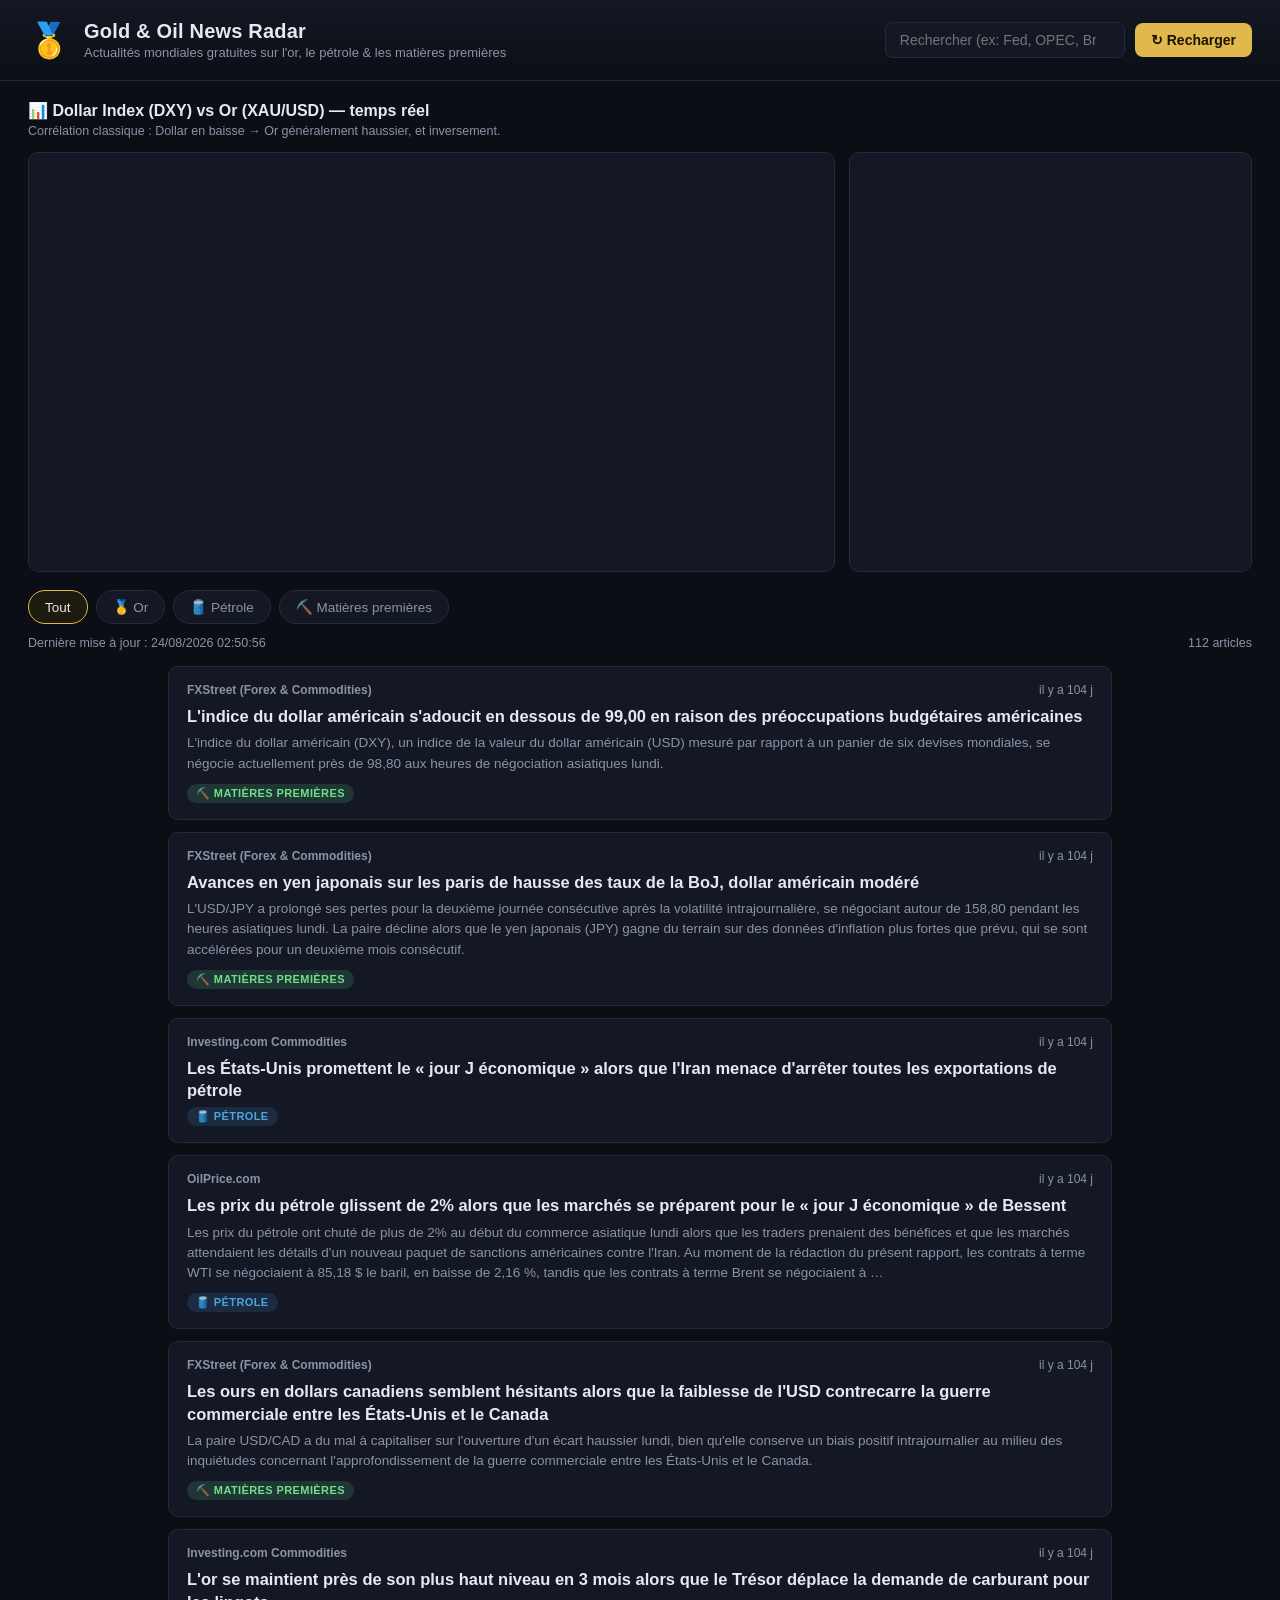
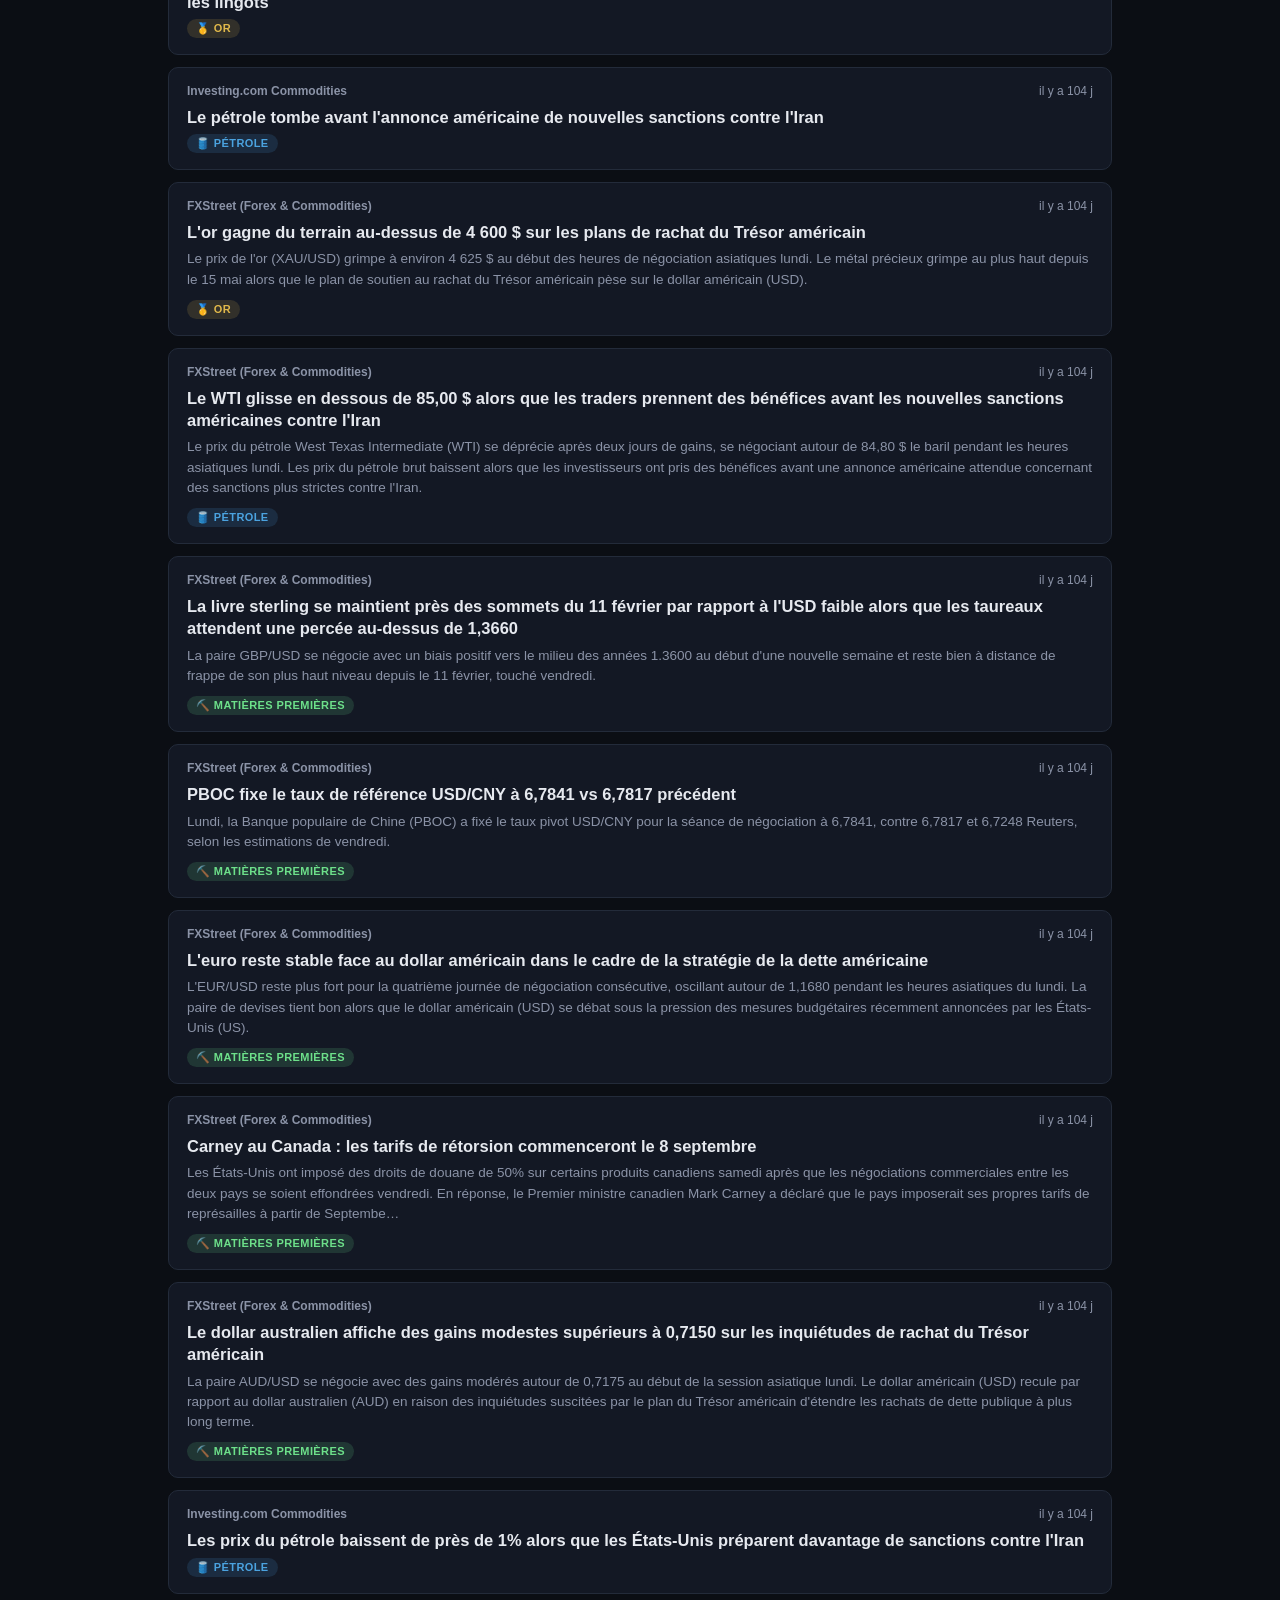
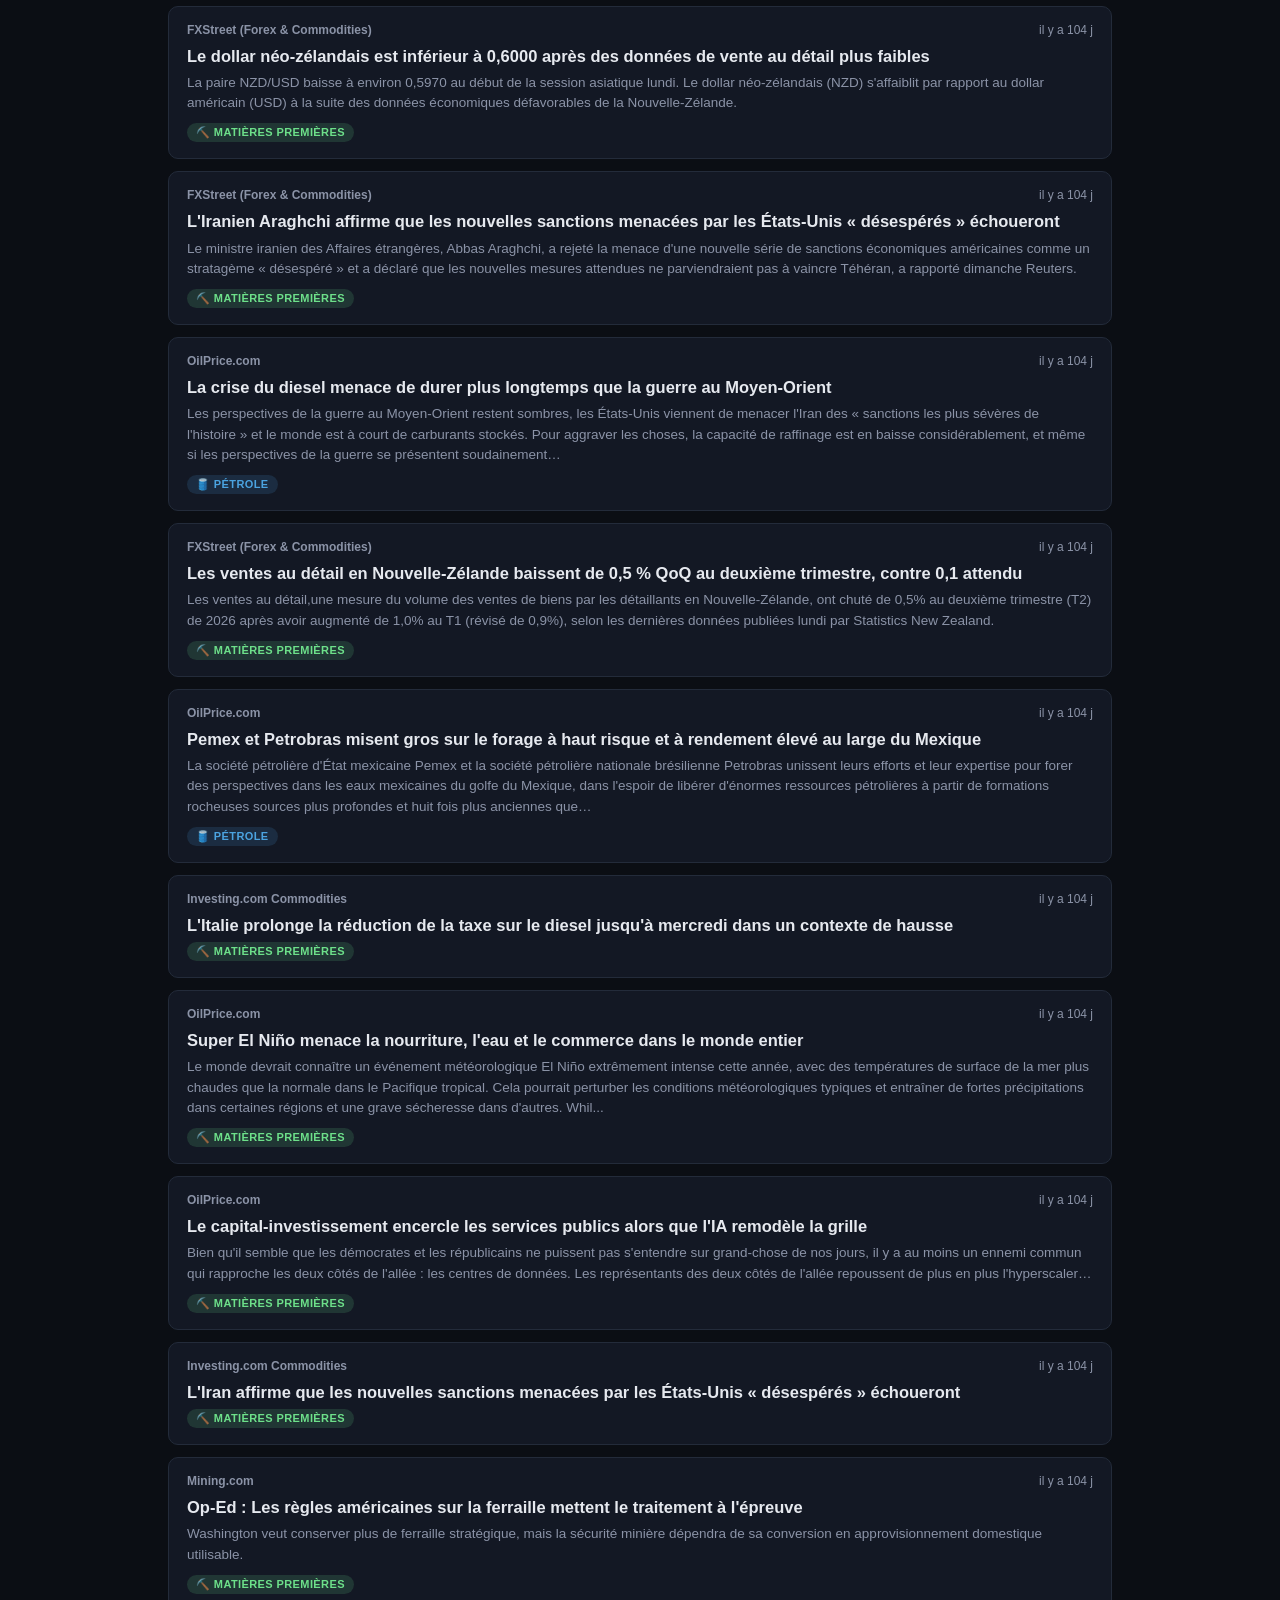
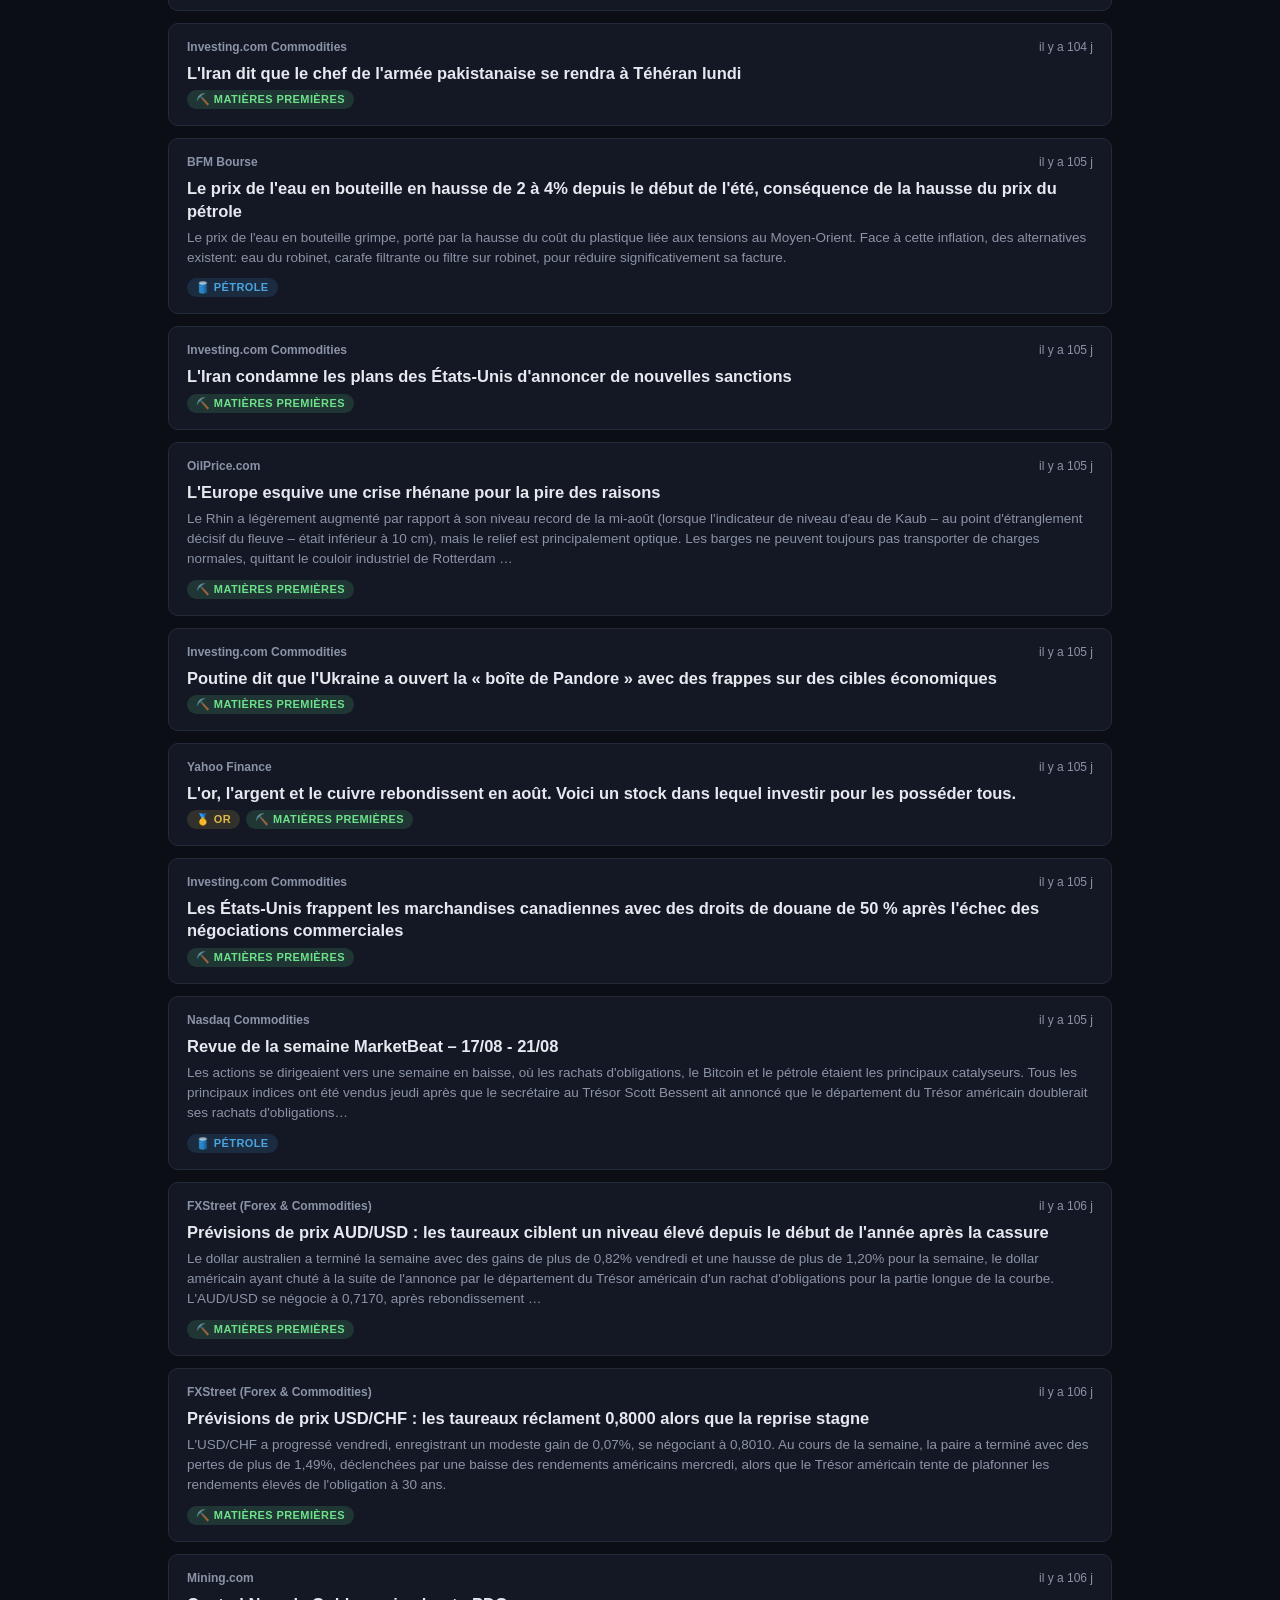
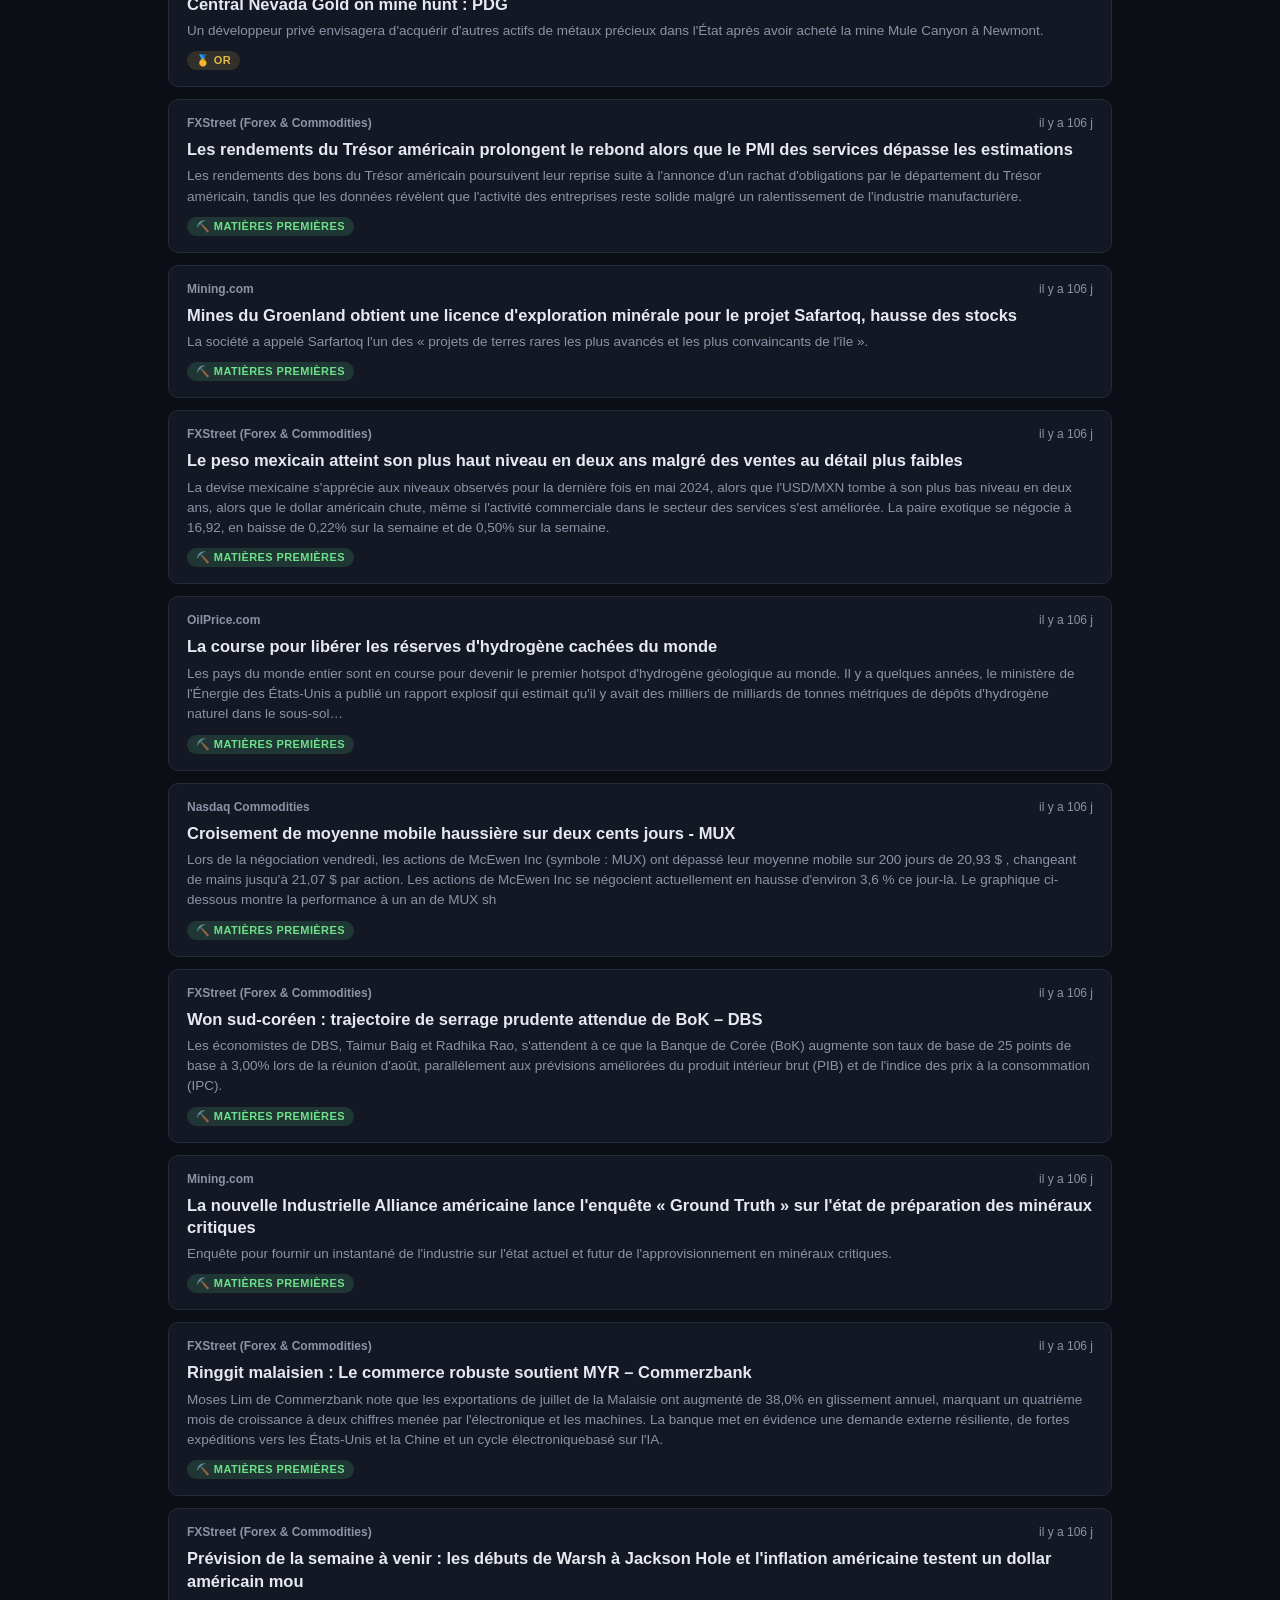
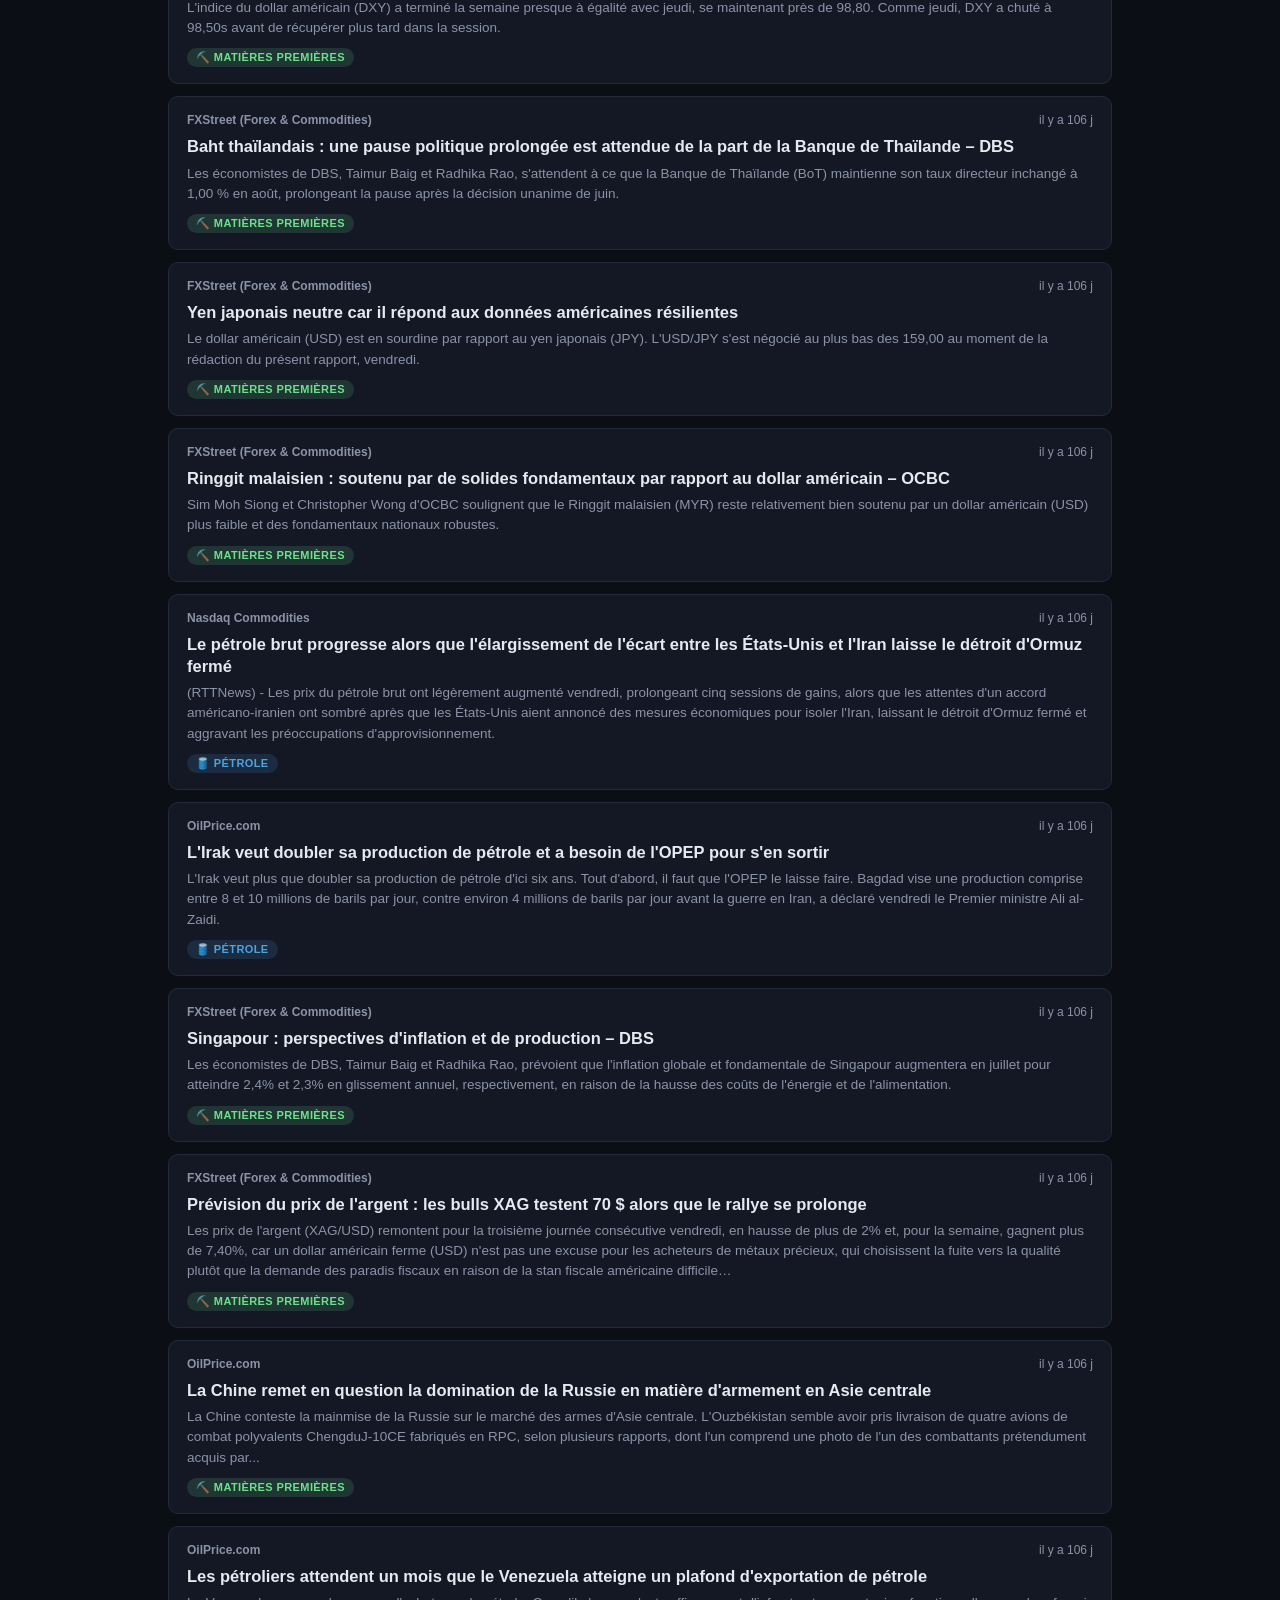
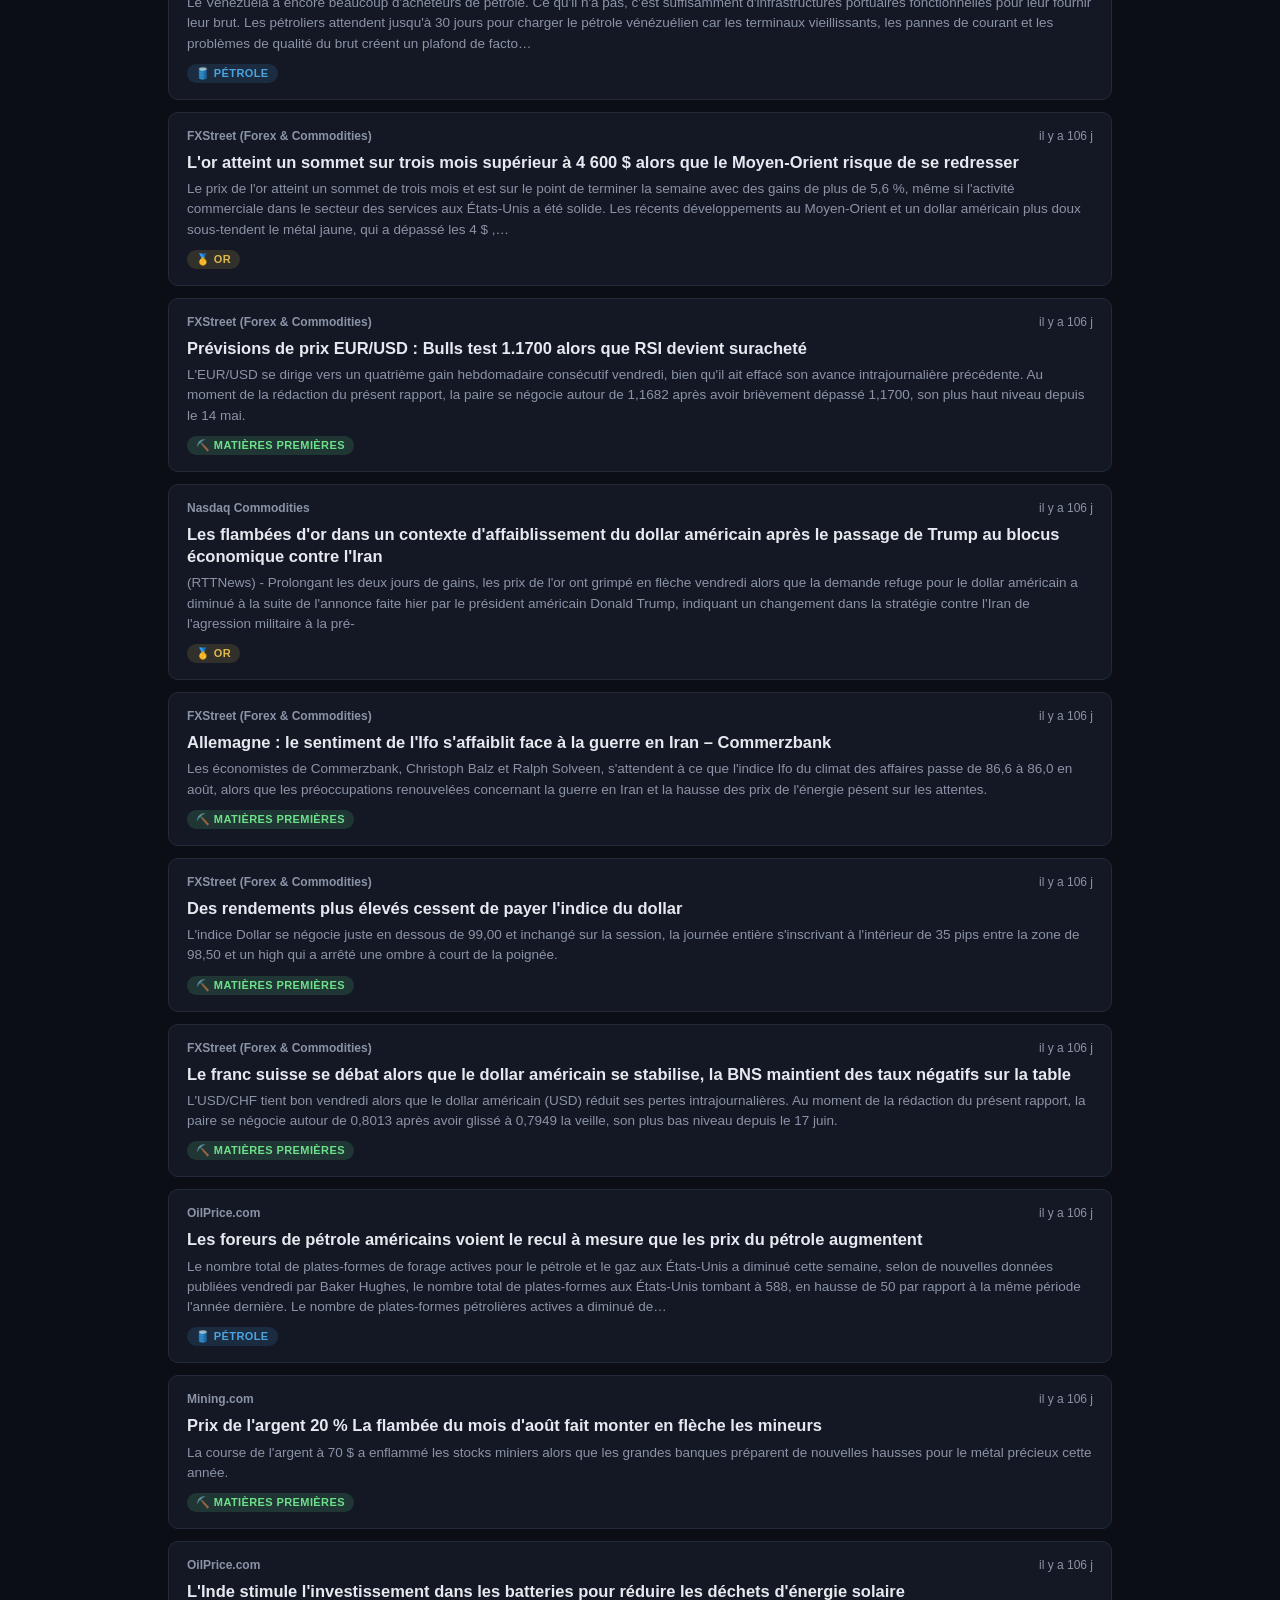
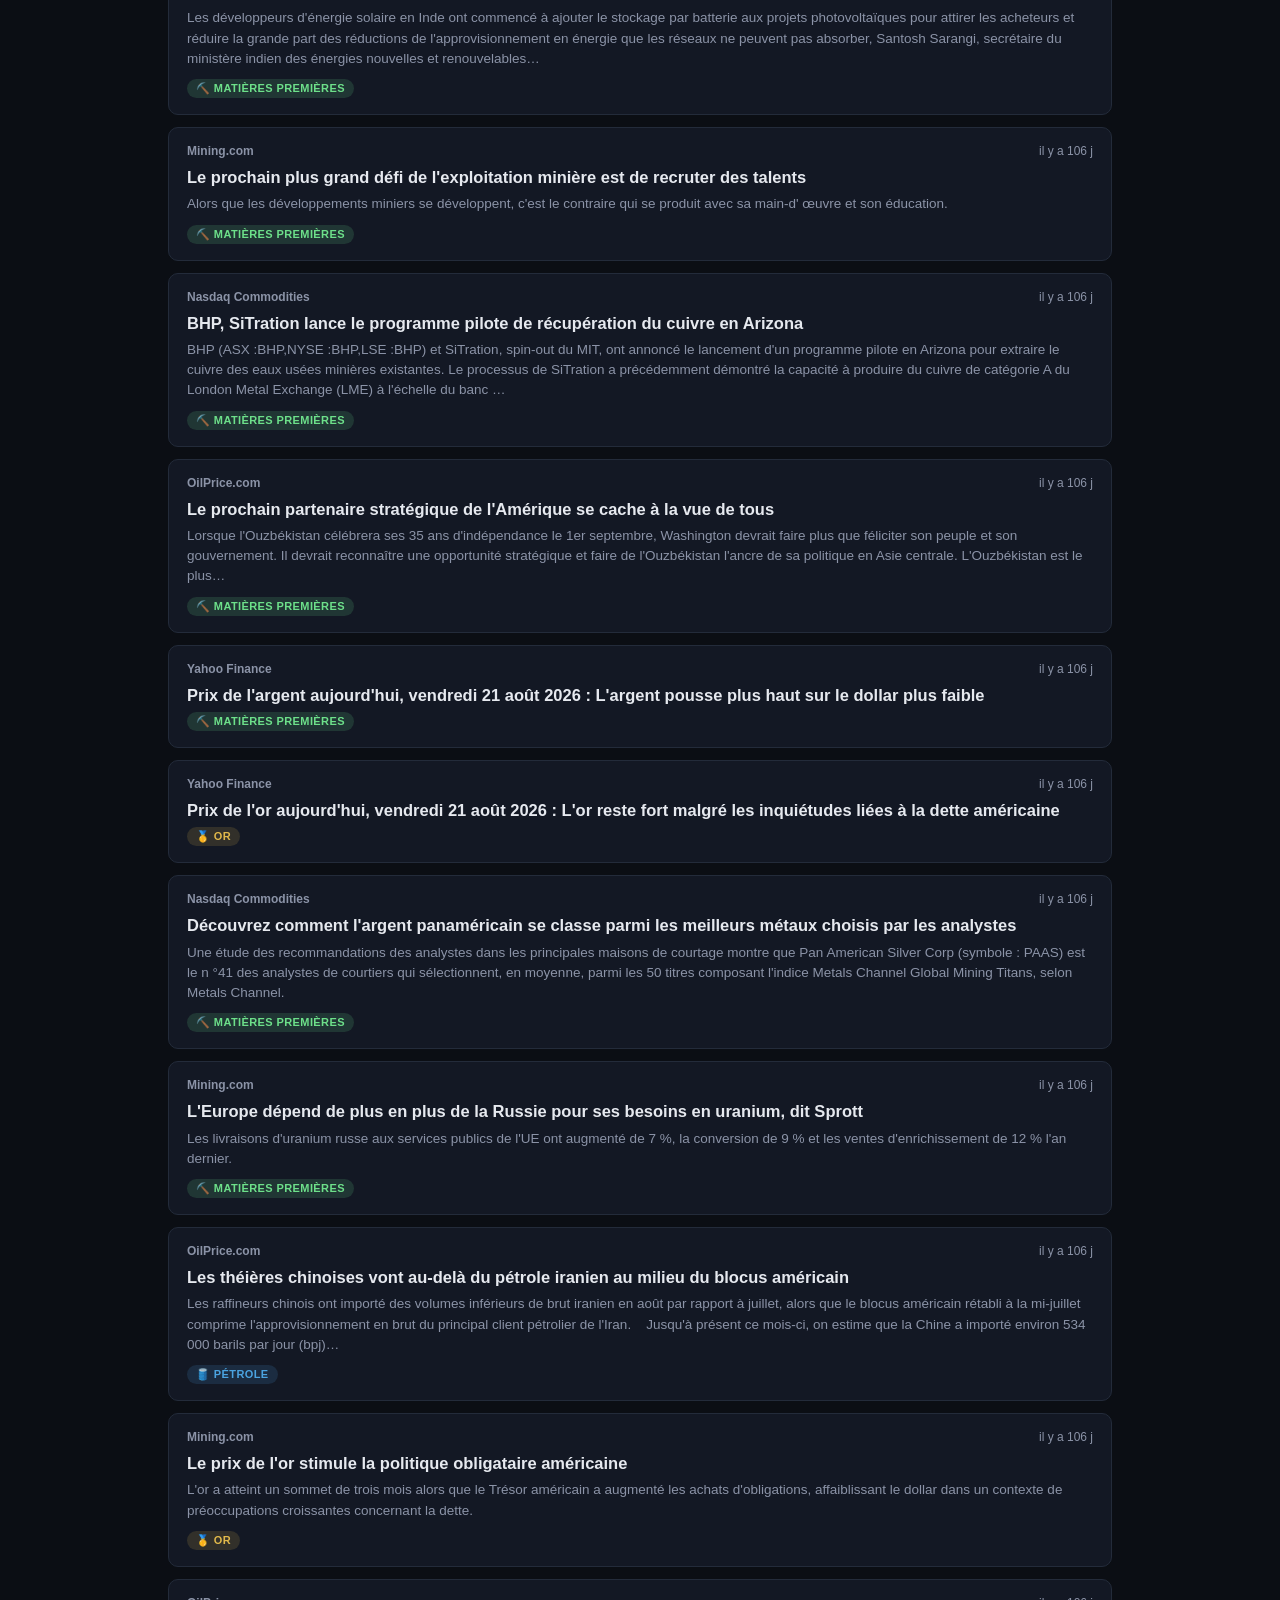
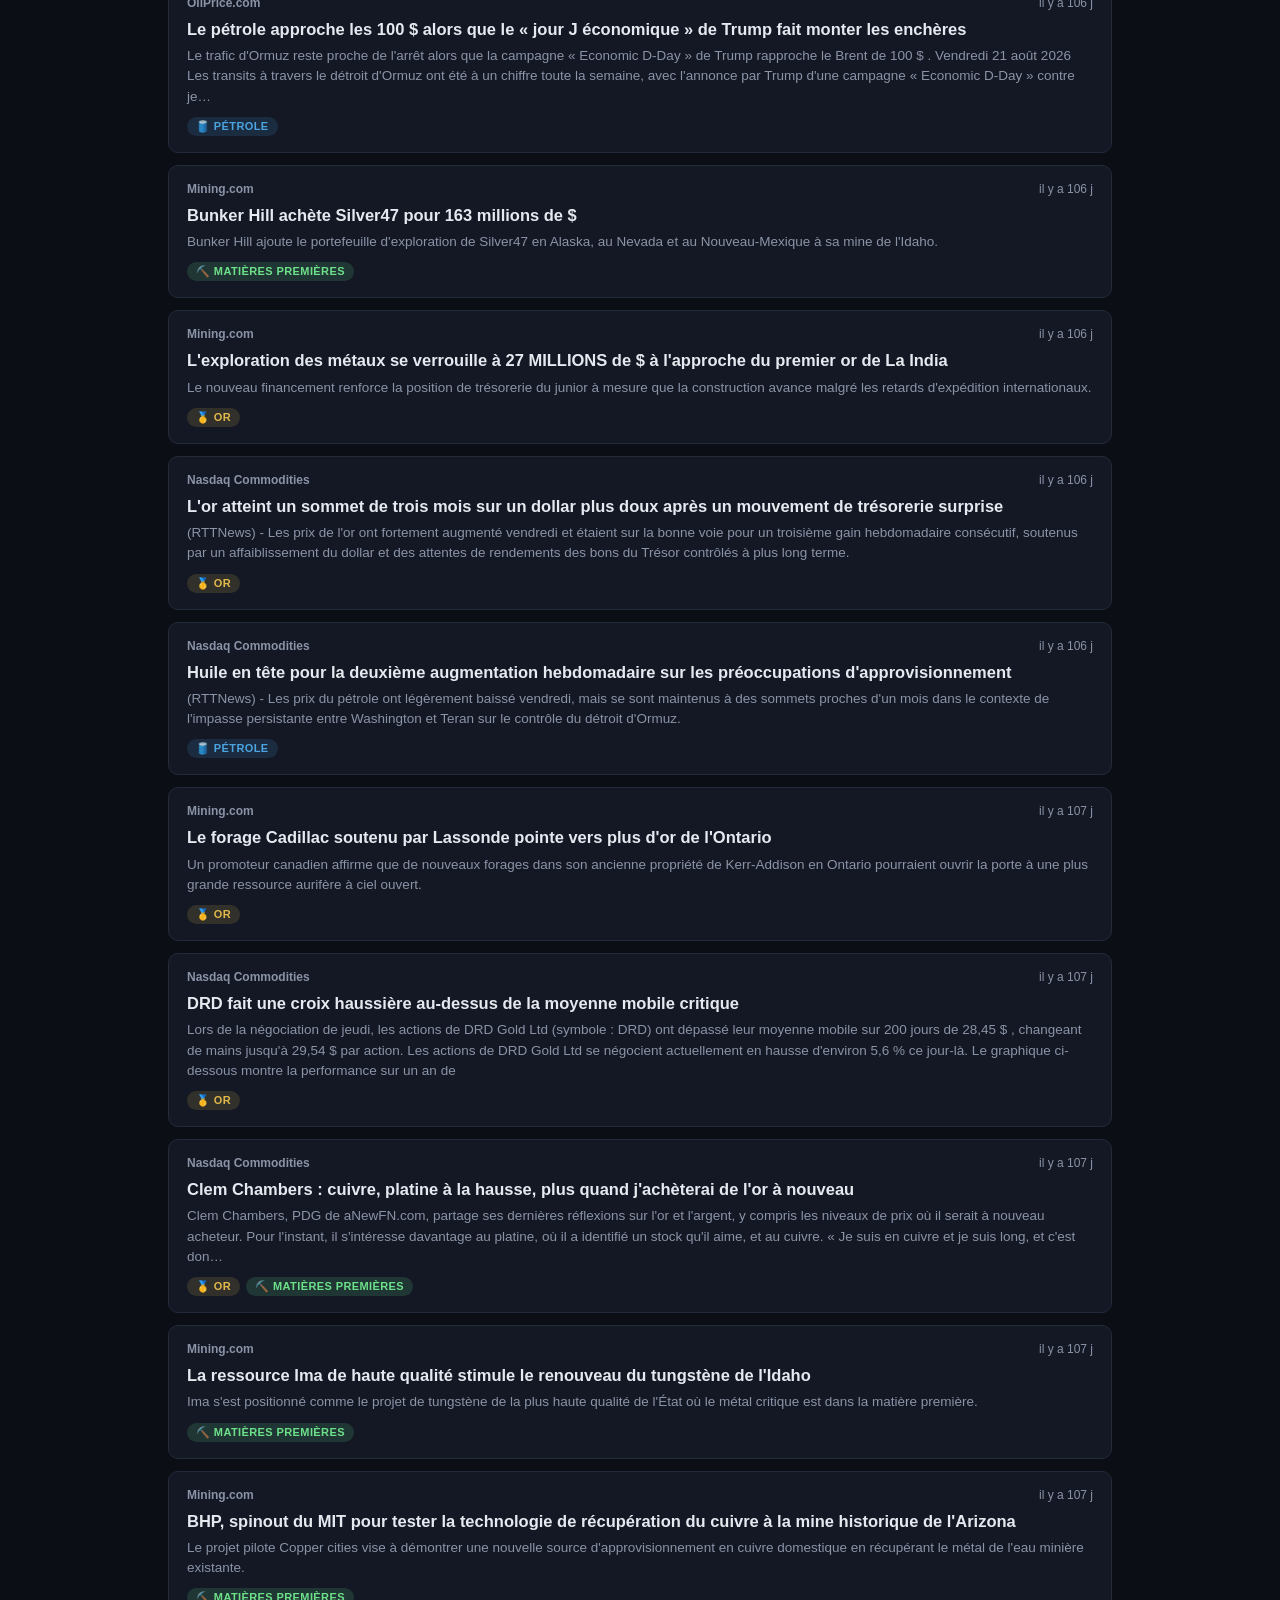
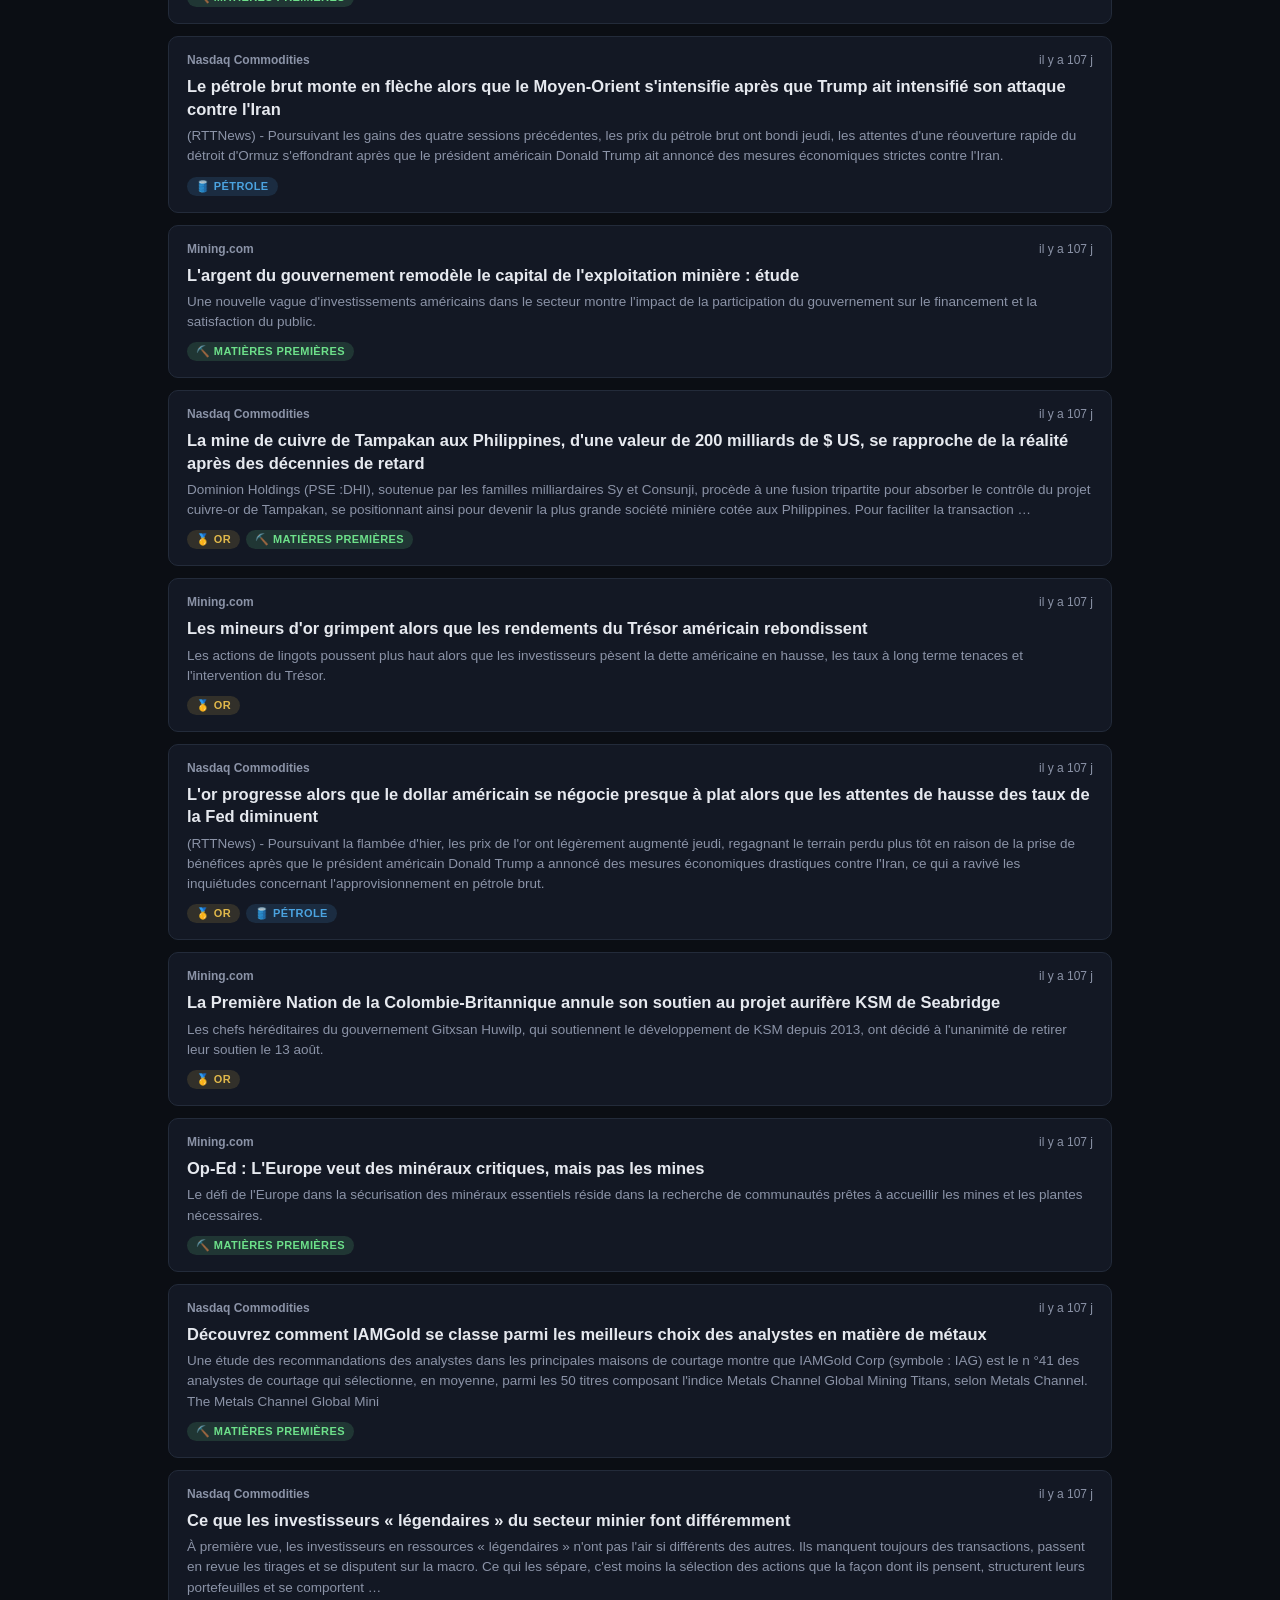
==== docs/index.html @ a3c66a1b "Gold & Oil News Radar: agrégateur RSS or/pétrole traduit en français, dashboard avec graphiques DXY/" ====
<!doctype html>
<html lang="fr">
<head>
  <meta charset="utf-8">
  <meta name="viewport" content="width=device-width, initial-scale=1">
  <title>Gold &amp; Oil News Radar</title>
  <link rel="stylesheet" href="style.css">
</head>
<body>
  <header class="topbar">
    <div class="brand">
      <span class="brand-icon">🥇</span>
      <div>
        <h1>Gold &amp; Oil News Radar</h1>
        <p class="subtitle">Actualités mondiales gratuites sur l'or, le pétrole &amp; les matières premières</p>
      </div>
    </div>
    <div class="controls">
      <input id="search" type="search" placeholder="Rechercher (ex: Fed, OPEC, Brent...)">
      <button id="refresh-btn" title="Recharger les dernières données">↻ Recharger</button>
    </div>
  </header>

  <section class="market-pulse">
    <div class="market-pulse-header">
      <h2>📊 Dollar Index (DXY) vs Or (XAU/USD) — temps réel</h2>
      <p class="market-pulse-hint">Corrélation classique : Dollar en baisse → Or généralement haussier, et inversement.</p>
    </div>
    <div class="market-pulse-grid">
      <div class="chart-card chart-main">
        <div class="tradingview-widget-container">
          <div id="tv_dxy"></div>
          <script type="text/javascript" src="https://s3.tradingview.com/external-embedding/embed-widget-advanced-chart.js" async>
          {
            "autosize": true,
            "symbol": "CAPITALCOM:DXY",
            "interval": "15",
            "timezone": "Europe/Paris",
            "theme": "dark",
            "style": "1",
            "locale": "fr",
            "toolbar_bg": "#131824",
            "enable_publishing": false,
            "hide_side_toolbar": false,
            "allow_symbol_change": true,
            "studies": ["MASimple@tv-basicstudies"],
            "container_id": "tv_dxy"
          }
          </script>
        </div>
      </div>
      <div class="chart-card chart-side">
        <div class="tradingview-widget-container">
          <div id="tv_gold"></div>
          <script type="text/javascript" src="https://s3.tradingview.com/external-embedding/embed-widget-symbol-overview.js" async>
          {
            "symbols": [["OANDA:XAUUSD|1D"]],
            "chartOnly": false,
            "width": "100%",
            "height": "100%",
            "locale": "fr",
            "colorTheme": "dark",
            "autosize": true,
            "showVolume": false,
            "showMA": false,
            "hideDateRanges": false,
            "hideMarketStatus": false,
            "hideSymbolLogo": false,
            "scalePosition": "right",
            "scaleMode": "Normal",
            "fontFamily": "-apple-system, BlinkMacSystemFont, Trebuchet MS, Roboto, Ubuntu, sans-serif",
            "noTimeScale": false,
            "valuesTracking": "1",
            "changeMode": "price-and-percent",
            "chartType": "area",
            "container_id": "tv_gold"
          }
          </script>
        </div>
      </div>
    </div>
  </section>

  <nav class="tabs">
    <button class="tab active" data-filter="all">Tout</button>
    <button class="tab tag-or" data-filter="or">🥇 Or</button>
    <button class="tab tag-petrole" data-filter="petrole">🛢️ Pétrole</button>
    <button class="tab tag-matieres-premieres" data-filter="matieres-premieres">⛏️ Matières premières</button>
  </nav>

  <div class="status-bar">
    <span id="last-updated">Chargement…</span>
    <span id="article-count"></span>
  </div>

  <main id="feed-list" class="feed-list">
    <p class="loading">Chargement des actualités…</p>
  </main>

  <footer>
    <p>Site statique hébergé sur GitHub Pages — mis à jour automatiquement toutes les 15 minutes par GitHub Actions, sans dépendre d'un ordinateur allumé. Sources : OilPrice, FXStreet, Investing.com, Mining.com, Nasdaq, MarketWatch, CNBC, Yahoo Finance, Seeking Alpha, Business Insider, BBC, Al Jazeera, BFM Bourse.</p>
  </footer>

  <script src="app.js"></script>
</body>
</html>
---- docs/style.css ----
:root {
  --bg: #0b0e14;
  --bg-elevated: #131824;
  --border: #232b3a;
  --text: #e6e9ef;
  --text-muted: #8b93a7;
  --accent-gold: #e0b84b;
  --accent-oil: #4ba3e0;
  --accent-commodity: #6de08a;
  --card-hover: #1a2130;
  --radius: 10px;
}

* { box-sizing: border-box; }

body {
  margin: 0;
  font-family: -apple-system, BlinkMacSystemFont, "Segoe UI", Roboto, Helvetica, Arial, sans-serif;
  background: var(--bg);
  color: var(--text);
  min-height: 100vh;
}

.topbar {
  display: flex;
  flex-wrap: wrap;
  gap: 16px;
  justify-content: space-between;
  align-items: center;
  padding: 20px 28px;
  border-bottom: 1px solid var(--border);
  background: linear-gradient(180deg, var(--bg-elevated), var(--bg));
  position: sticky;
  top: 0;
  z-index: 10;
}

.brand { display: flex; align-items: center; gap: 14px; }
.brand-icon { font-size: 34px; }
.brand h1 { margin: 0; font-size: 20px; letter-spacing: 0.2px; }
.subtitle { margin: 2px 0 0; font-size: 13px; color: var(--text-muted); }

.controls { display: flex; gap: 10px; align-items: center; }
#search {
  background: var(--bg-elevated);
  border: 1px solid var(--border);
  color: var(--text);
  padding: 9px 14px;
  border-radius: 8px;
  font-size: 14px;
  min-width: 240px;
}
#search:focus { outline: 2px solid var(--accent-gold); }

#refresh-btn {
  background: var(--accent-gold);
  border: none;
  color: #1a1300;
  font-weight: 600;
  padding: 9px 16px;
  border-radius: 8px;
  cursor: pointer;
  font-size: 14px;
}
#refresh-btn:hover { filter: brightness(1.08); }
#refresh-btn.spinning { opacity: 0.6; pointer-events: none; }

.market-pulse {
  padding: 20px 28px 4px;
  max-width: 1300px;
  margin: 0 auto;
}
.market-pulse-header h2 {
  margin: 0 0 4px;
  font-size: 16px;
}
.market-pulse-hint {
  margin: 0 0 14px;
  font-size: 12.5px;
  color: var(--text-muted);
}
.market-pulse-grid {
  display: grid;
  grid-template-columns: 2fr 1fr;
  gap: 14px;
}
.chart-card {
  background: var(--bg-elevated);
  border: 1px solid var(--border);
  border-radius: var(--radius);
  overflow: hidden;
}
.chart-main { height: 420px; }
.chart-side { height: 420px; }
.chart-card .tradingview-widget-container,
.chart-card .tradingview-widget-container__widget {
  height: 100%;
  width: 100%;
}

@media (max-width: 900px) {
  .market-pulse-grid { grid-template-columns: 1fr; }
  .chart-main, .chart-side { height: 360px; }
}

.tabs {
  display: flex;
  gap: 8px;
  padding: 14px 28px 0;
  flex-wrap: wrap;
}
.tab {
  background: var(--bg-elevated);
  border: 1px solid var(--border);
  color: var(--text-muted);
  padding: 8px 16px;
  border-radius: 999px;
  cursor: pointer;
  font-size: 13.5px;
  font-weight: 500;
}
.tab.active { color: var(--text); border-color: var(--accent-gold); background: #1d1a0f; }

.status-bar {
  display: flex;
  justify-content: space-between;
  padding: 12px 28px;
  font-size: 12.5px;
  color: var(--text-muted);
}

.feed-list {
  padding: 4px 28px 40px;
  display: grid;
  gap: 12px;
  max-width: 1000px;
  margin: 0 auto;
}

.loading { color: var(--text-muted); padding: 40px 0; text-align: center; }

.card {
  background: var(--bg-elevated);
  border: 1px solid var(--border);
  border-radius: var(--radius);
  padding: 16px 18px;
  transition: background 0.15s ease, transform 0.15s ease;
}
.card:hover { background: var(--card-hover); }

.card-top {
  display: flex;
  justify-content: space-between;
  align-items: center;
  gap: 10px;
  margin-bottom: 8px;
  flex-wrap: wrap;
}

.source { font-size: 12px; color: var(--text-muted); font-weight: 600; }
.time { font-size: 12px; color: var(--text-muted); }

.card h2 { margin: 0 0 6px; font-size: 16.5px; line-height: 1.35; }
.card h2 a { color: var(--text); text-decoration: none; }
.card h2 a:hover { text-decoration: underline; color: var(--accent-gold); }

.summary { margin: 0 0 10px; font-size: 13.5px; color: var(--text-muted); line-height: 1.5; }

.badges { display: flex; gap: 6px; flex-wrap: wrap; }
.badge {
  font-size: 11px;
  font-weight: 700;
  padding: 3px 9px;
  border-radius: 999px;
  text-transform: uppercase;
  letter-spacing: 0.4px;
}
.badge.or { background: rgba(224,184,75,0.15); color: var(--accent-gold); }
.badge.petrole { background: rgba(75,163,224,0.15); color: var(--accent-oil); }
.badge.matieres-premieres { background: rgba(109,224,138,0.15); color: var(--accent-commodity); }

footer {
  text-align: center;
  color: var(--text-muted);
  font-size: 12px;
  padding: 20px 28px 36px;
}

@media (max-width: 640px) {
  .topbar { padding: 16px; }
  #search { min-width: 0; flex: 1; }
  .tabs, .status-bar, .feed-list { padding-left: 16px; padding-right: 16px; }
}
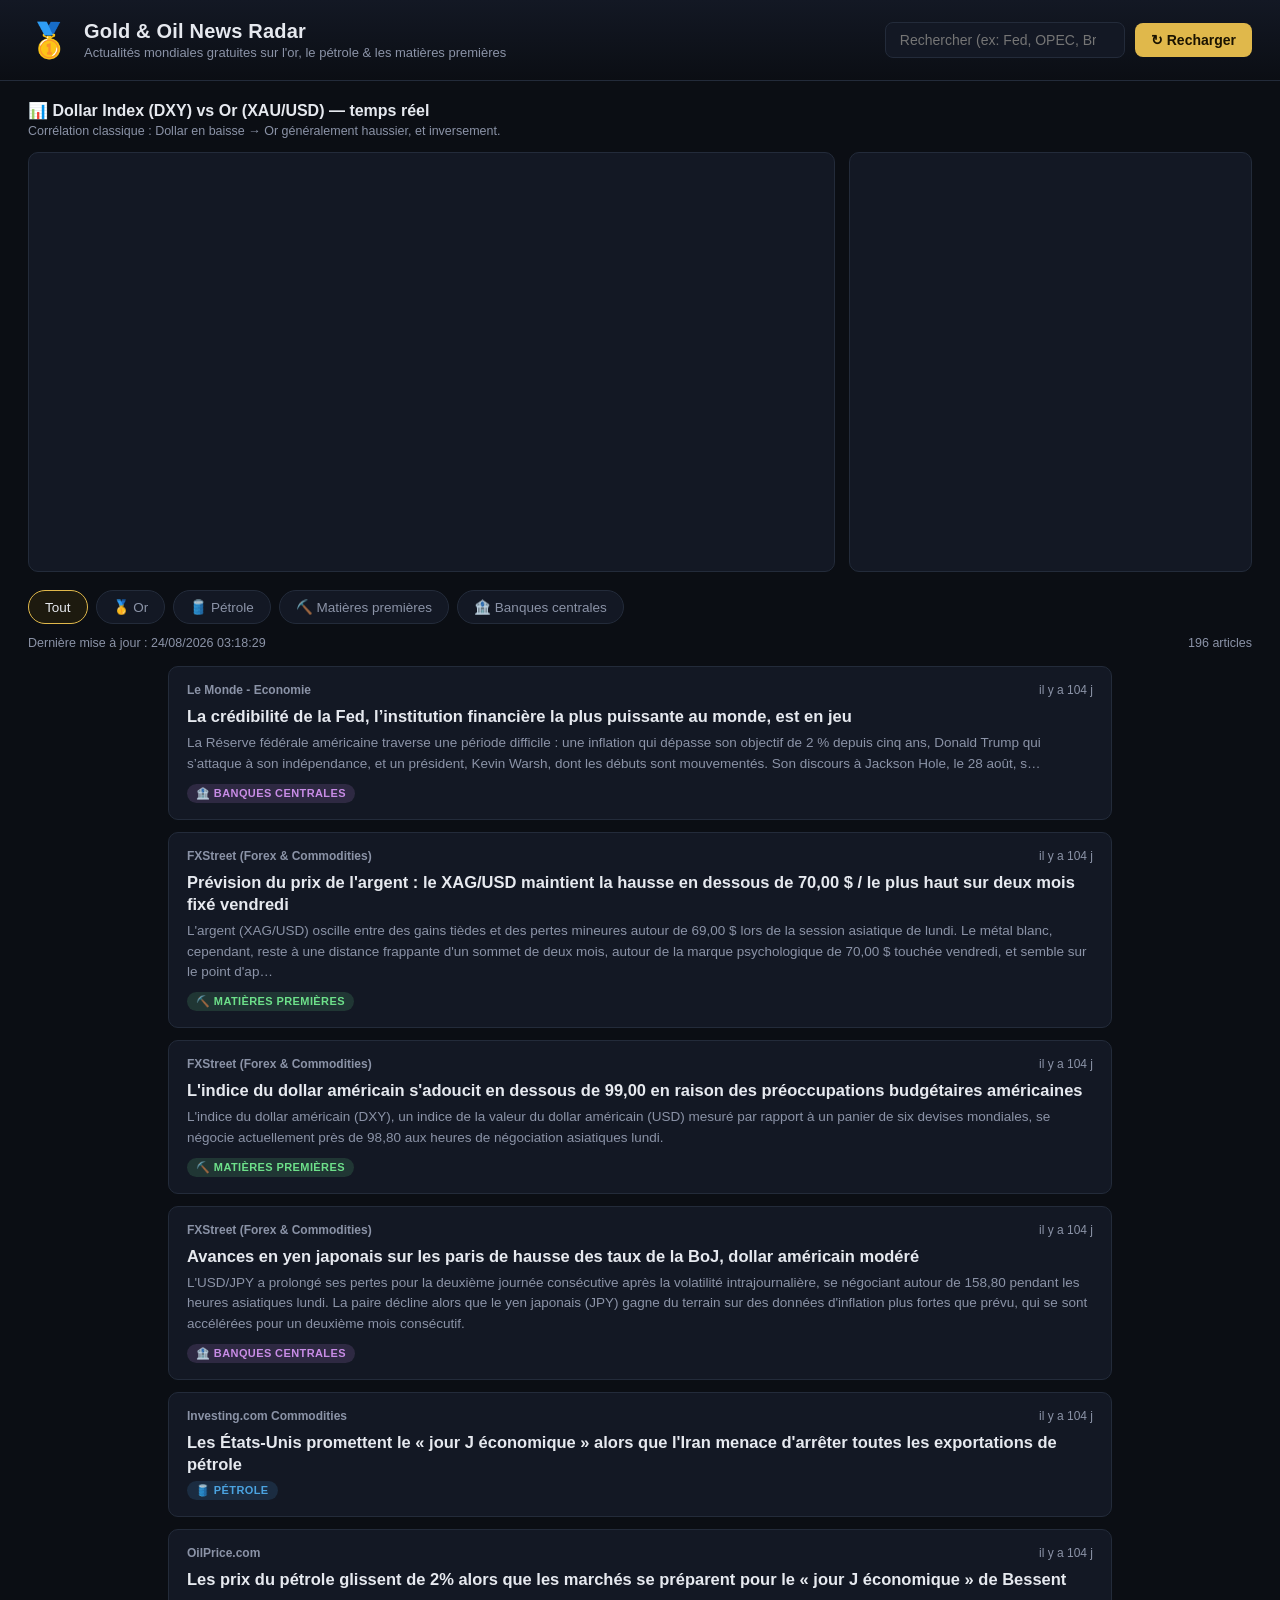
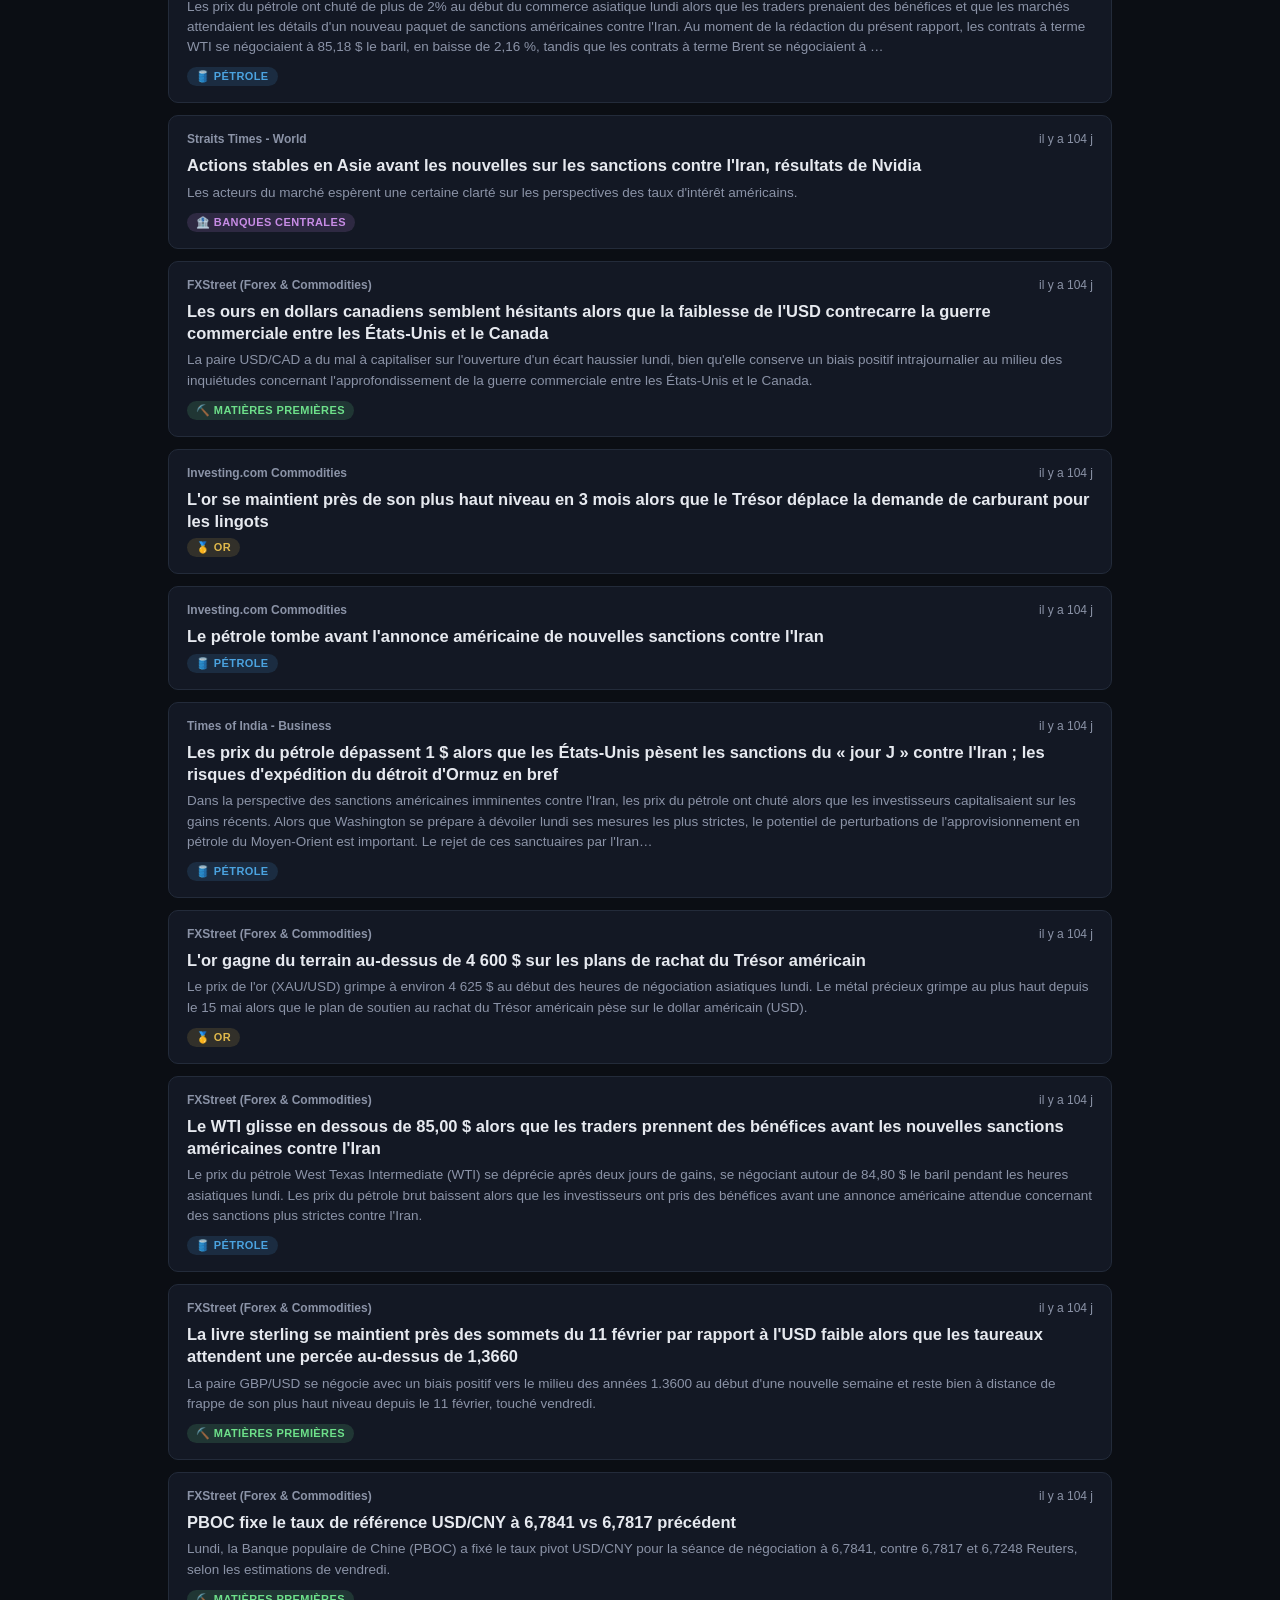
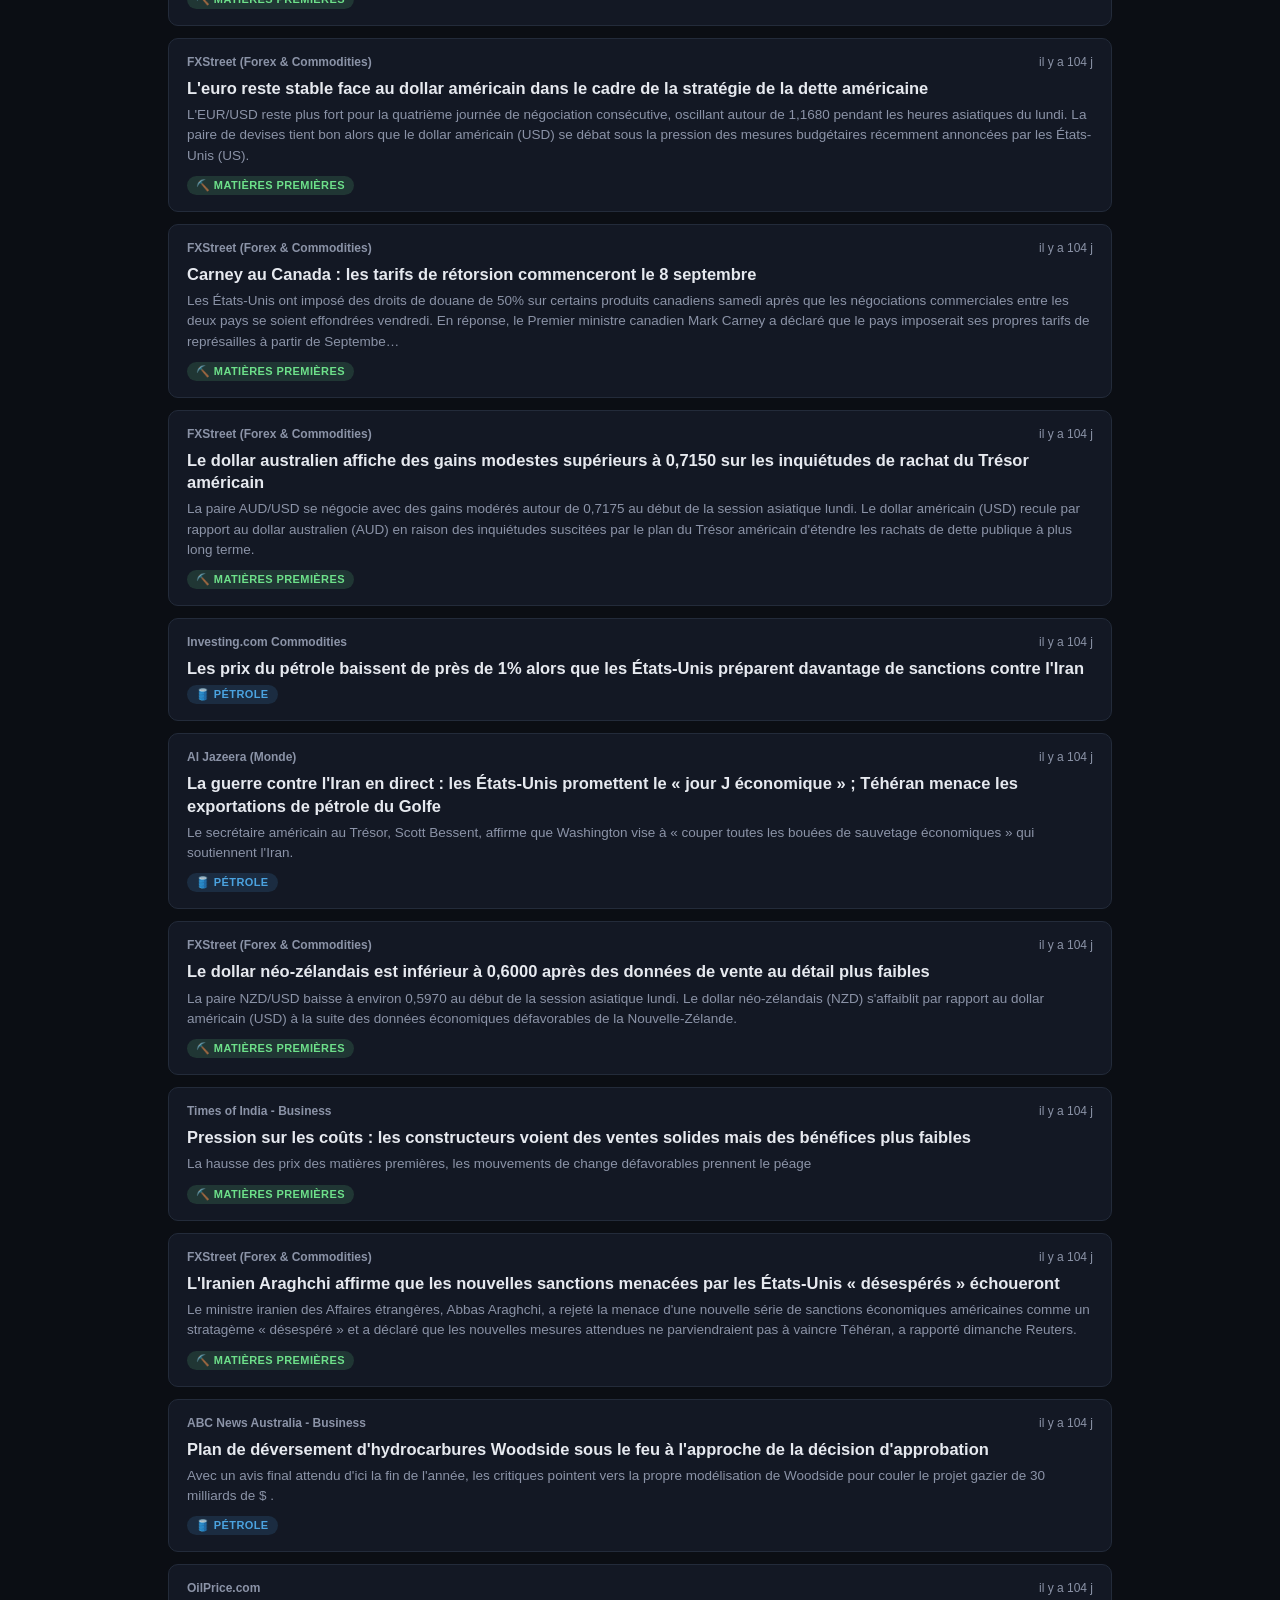
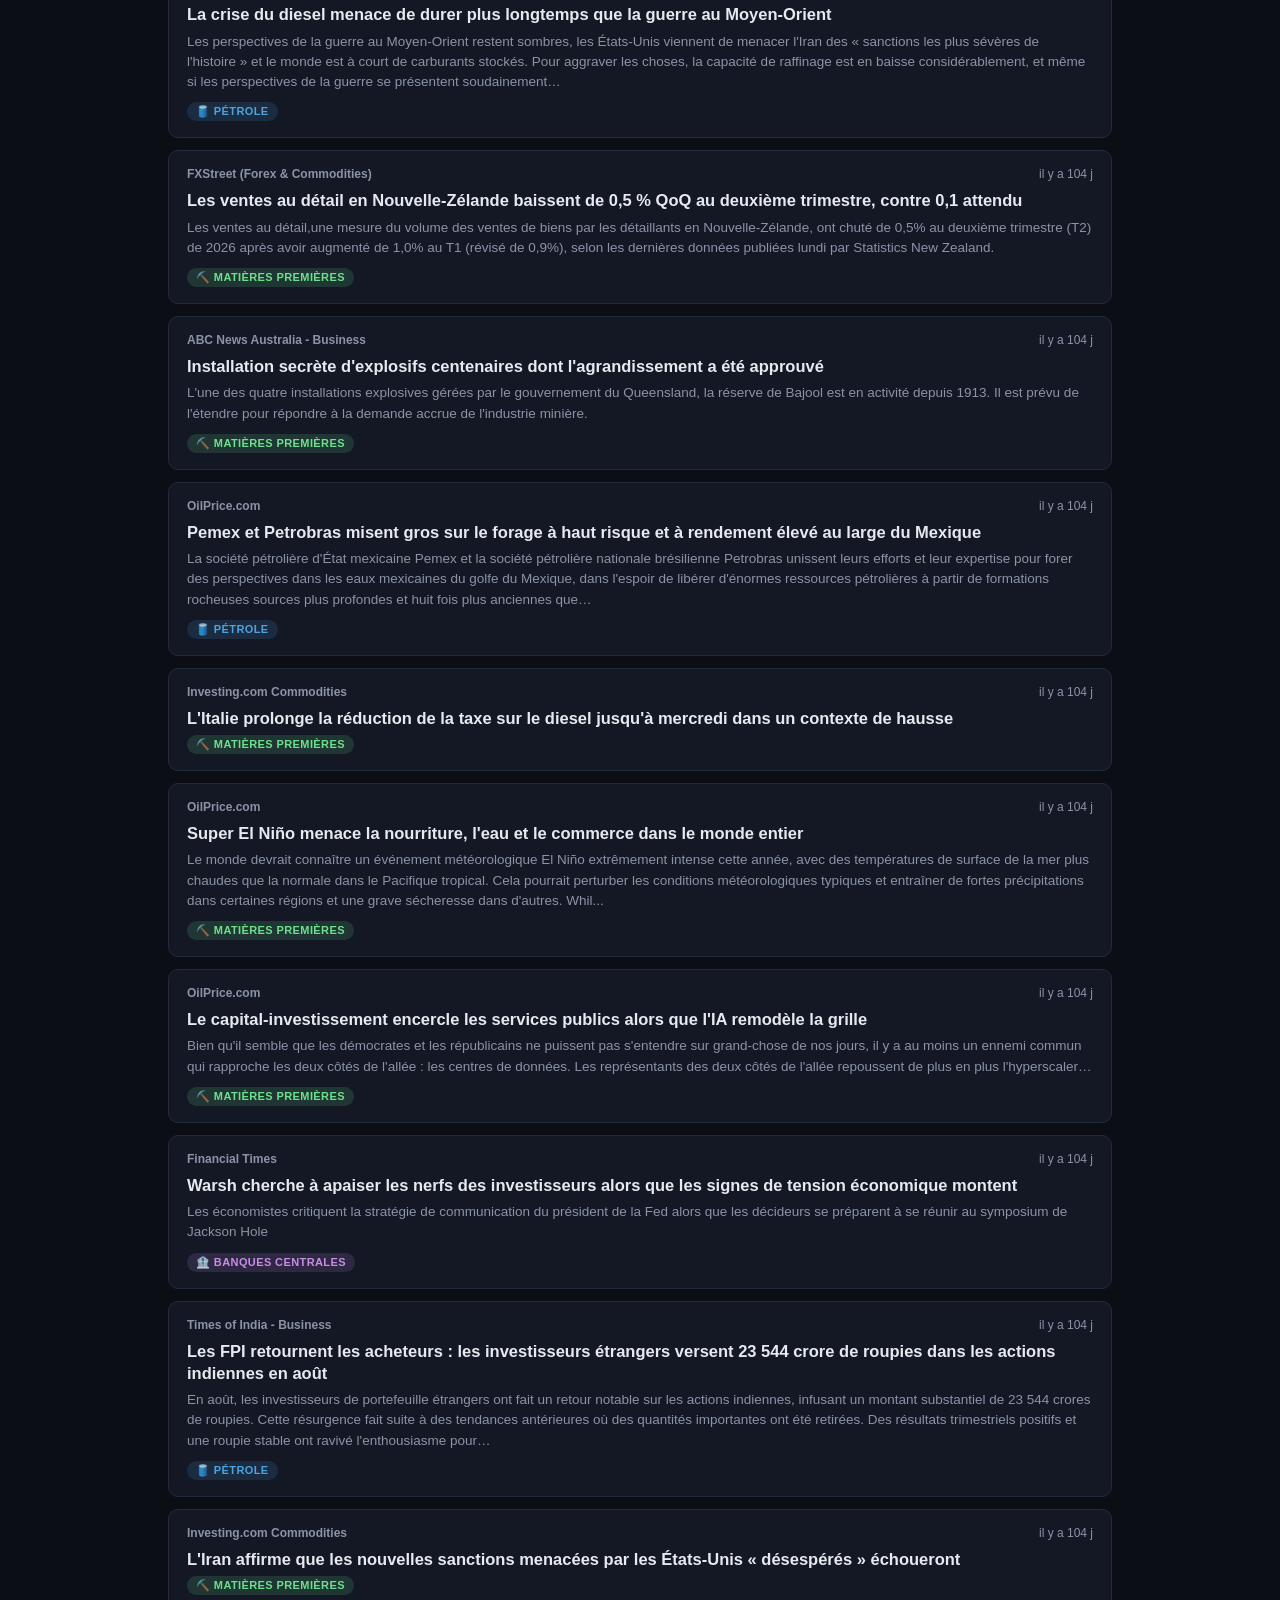
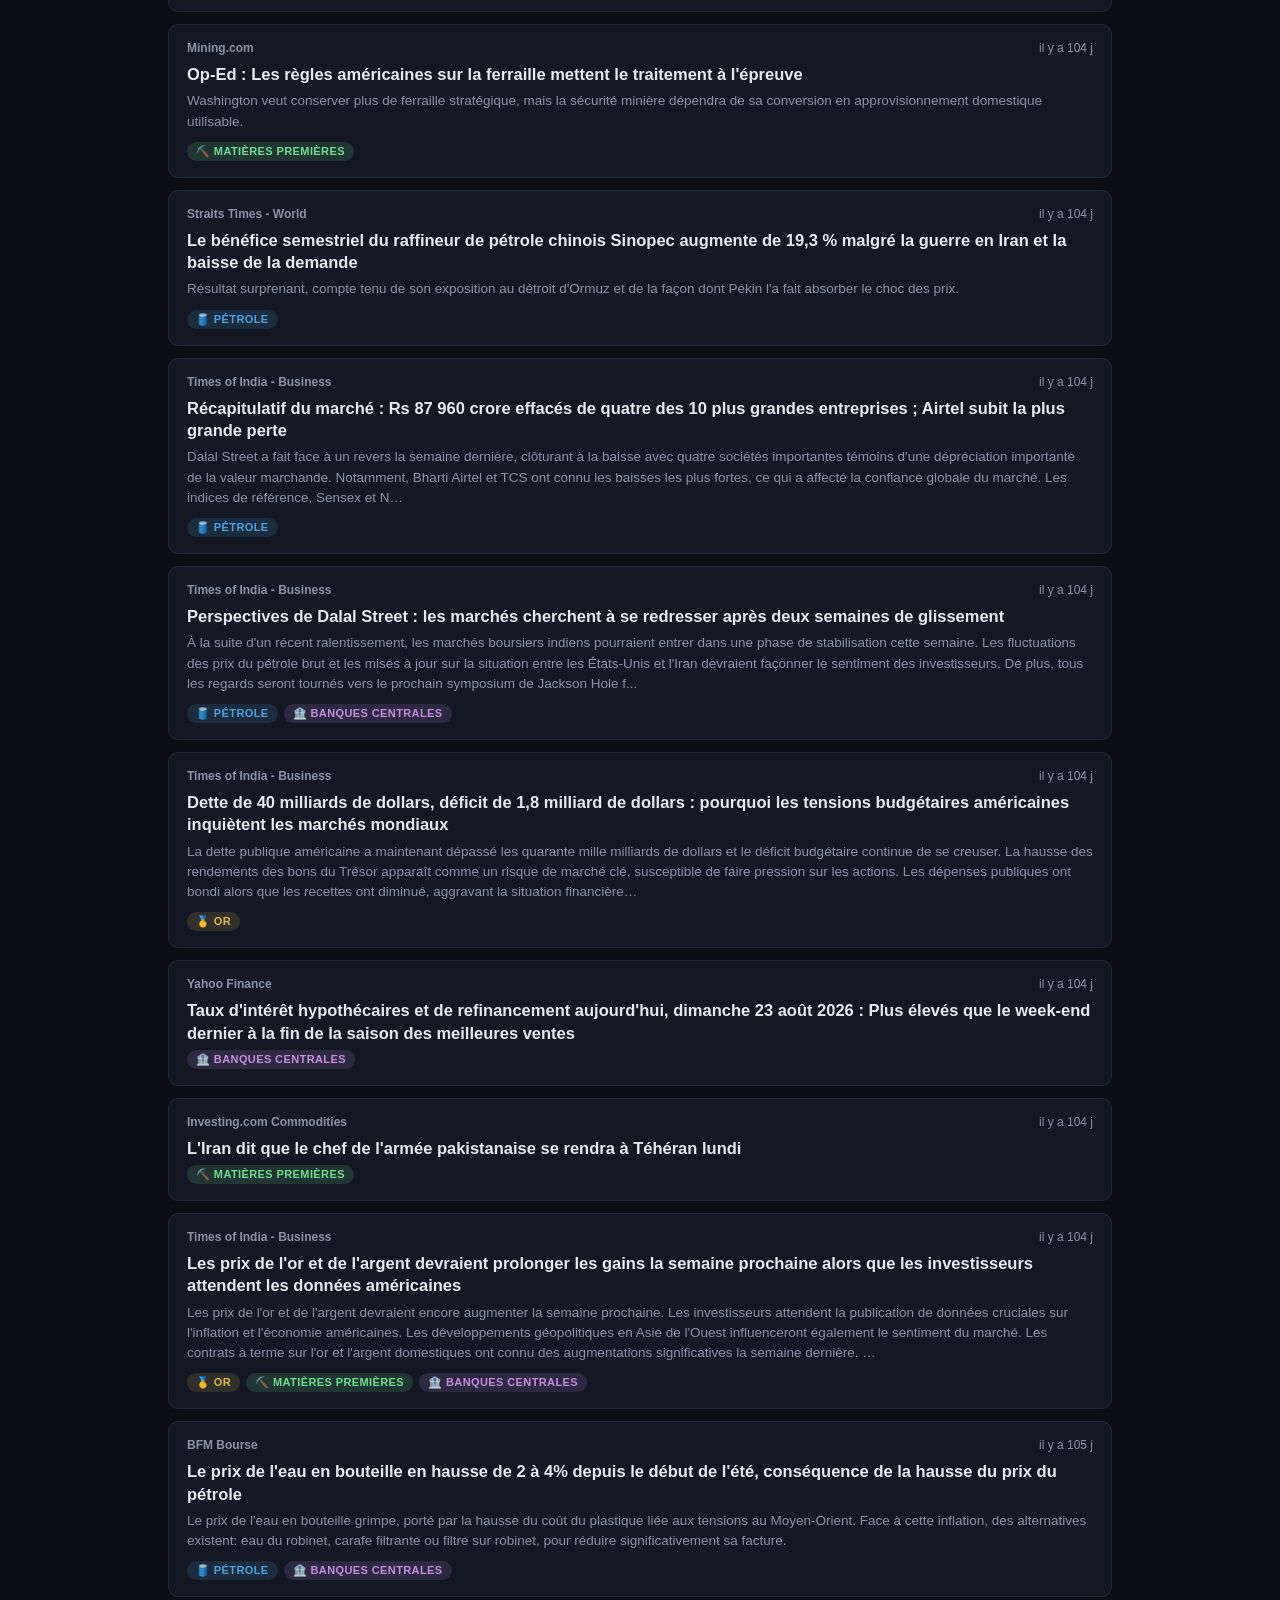
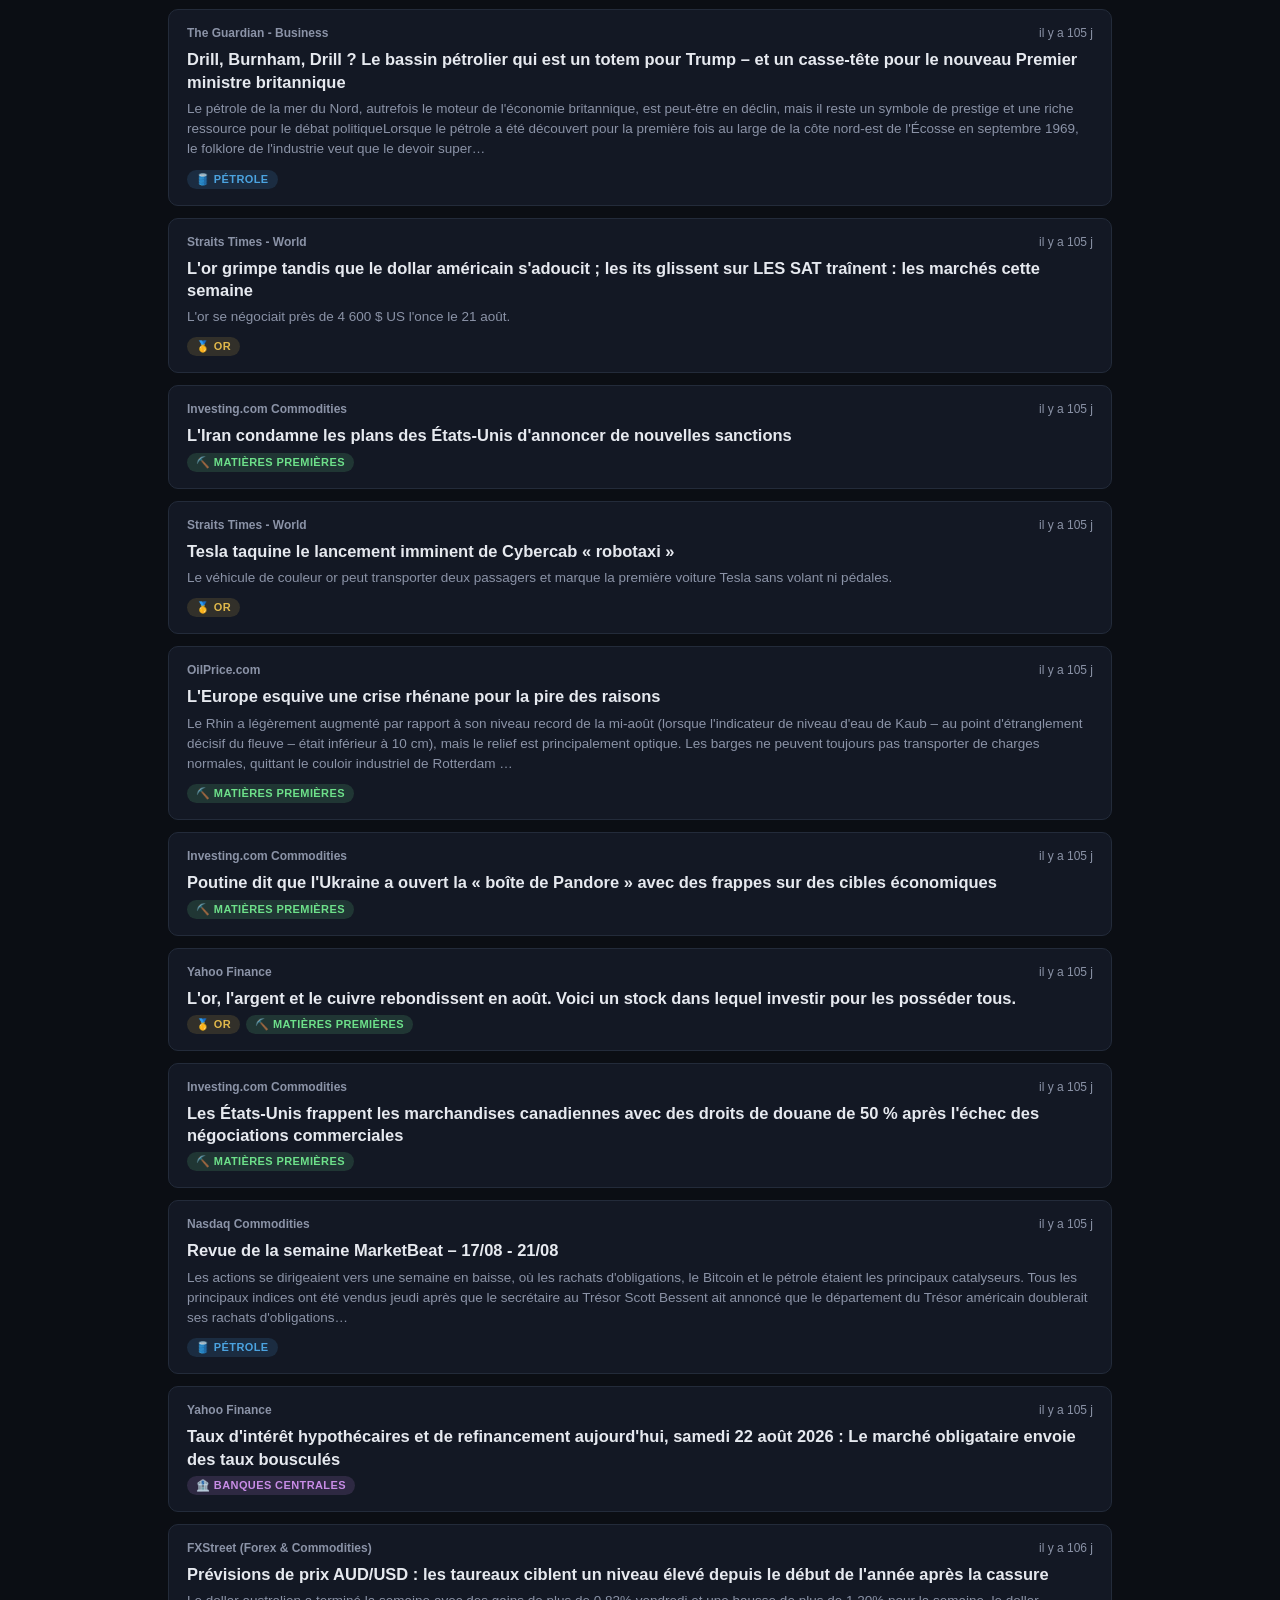
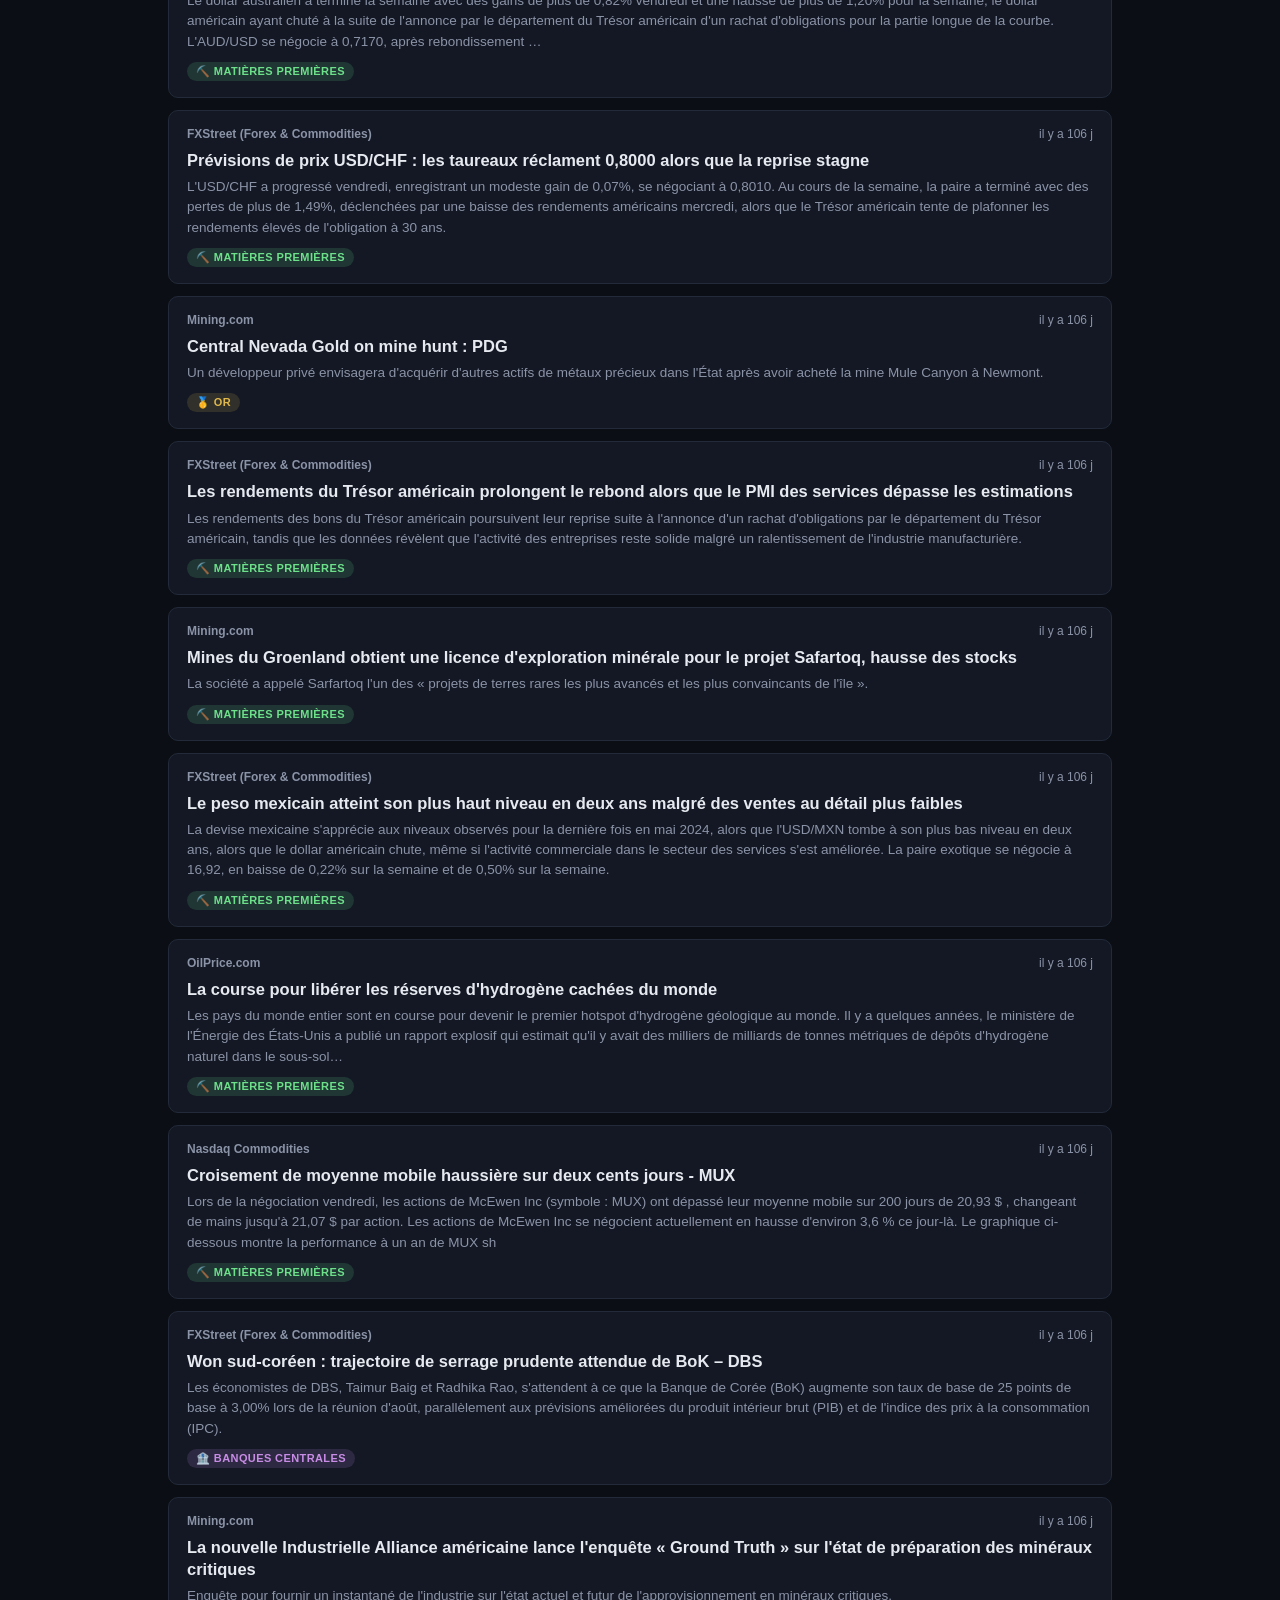
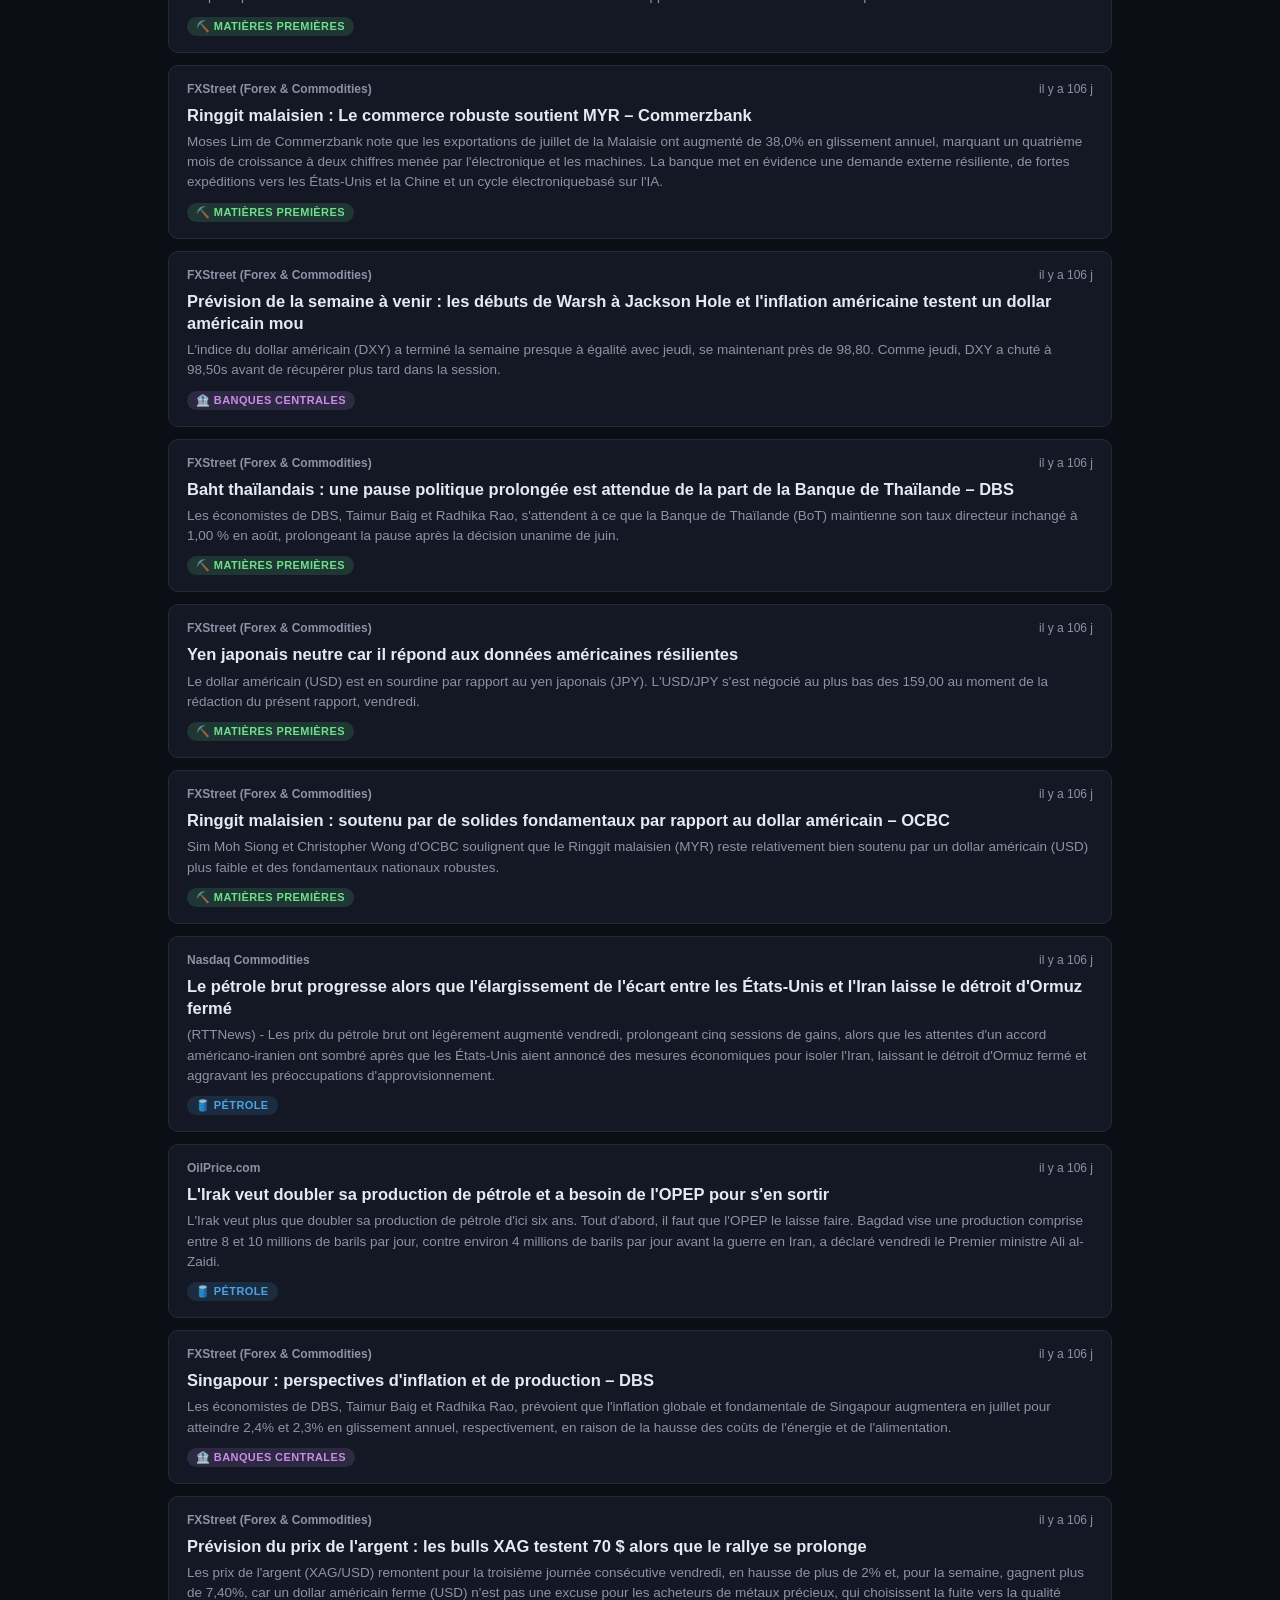
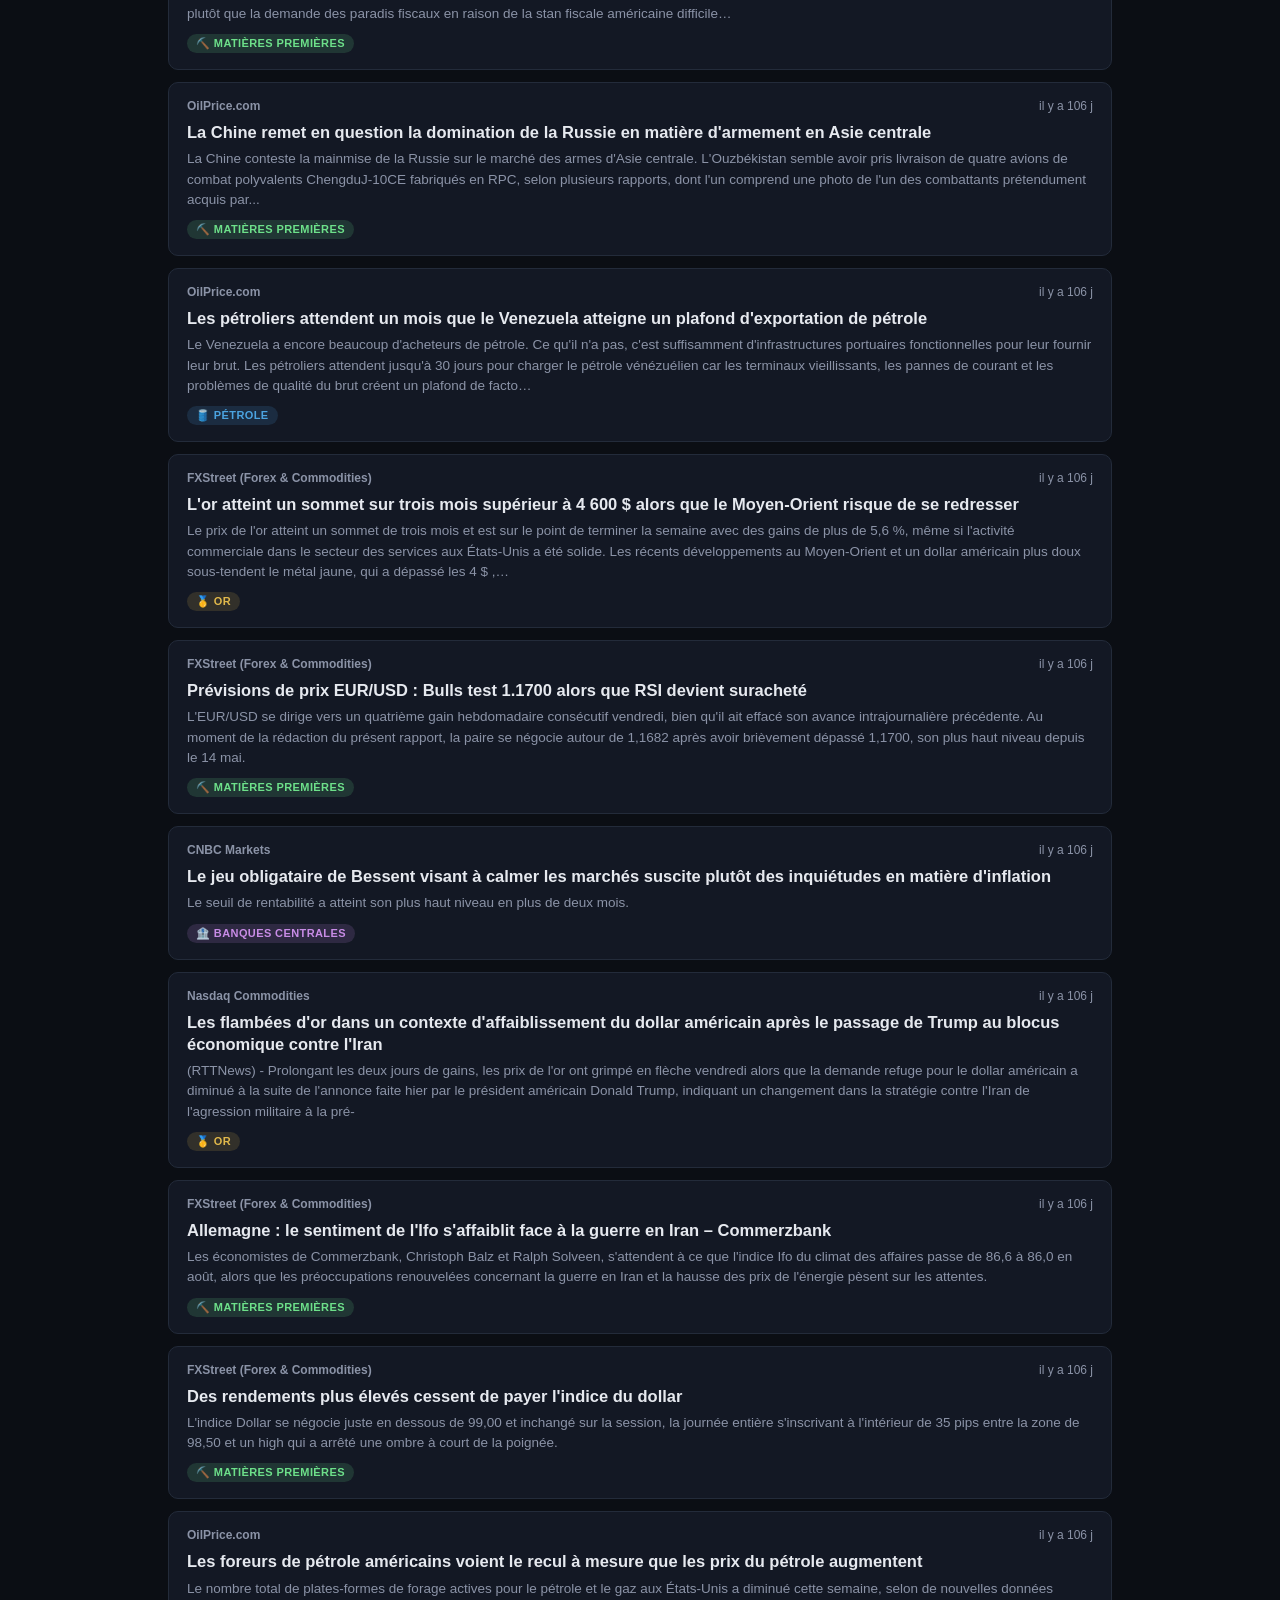
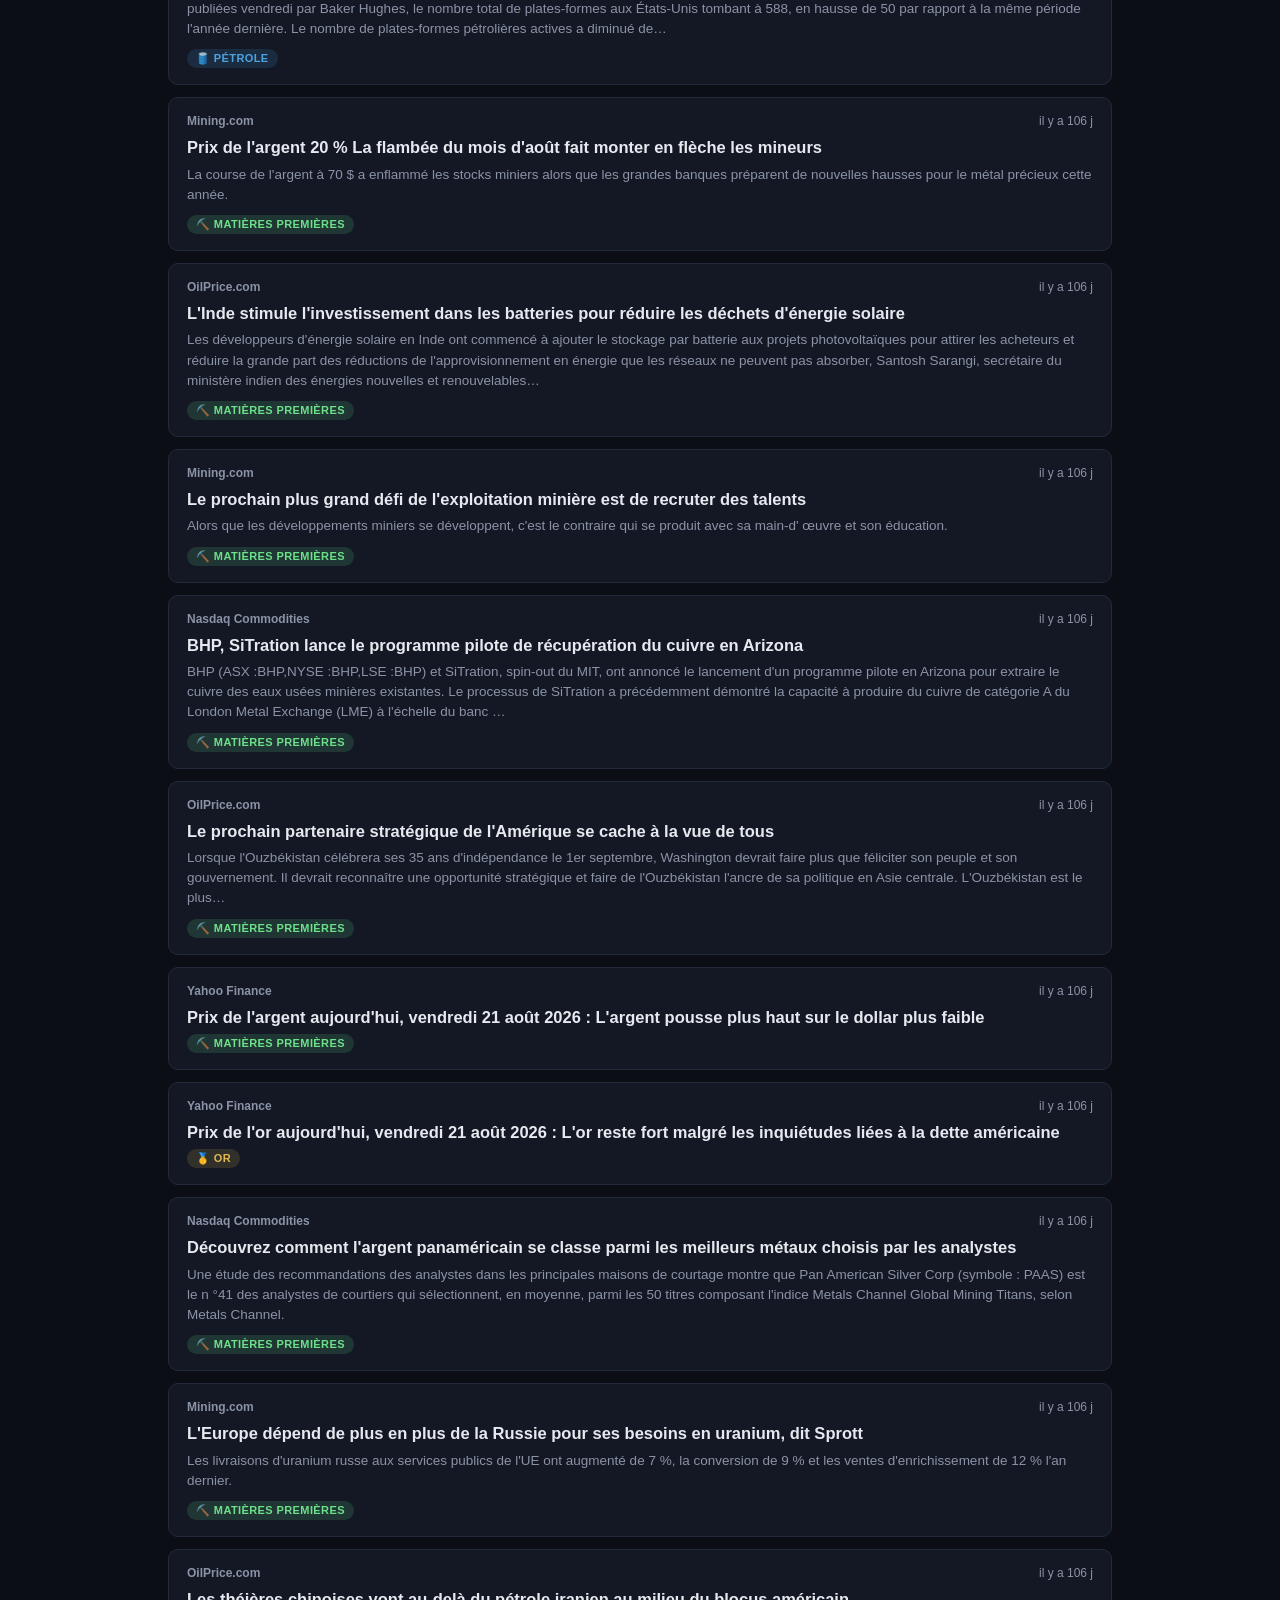
==== commit d2e574e2: "Élargit les sources : Fed/BCE/BoE/EIA + journaux mondiaux (Guardian, FT, SCMP, ToI, DW, ABC AU, Stra" ====
--- a/docs/index.html
+++ b/docs/index.html
@@ -86,6 +86,7 @@
     <button class="tab tag-or" data-filter="or">🥇 Or</button>
     <button class="tab tag-petrole" data-filter="petrole">🛢️ Pétrole</button>
     <button class="tab tag-matieres-premieres" data-filter="matieres-premieres">⛏️ Matières premières</button>
+    <button class="tab tag-macro" data-filter="macro">🏦 Banques centrales</button>
   </nav>
 
   <div class="status-bar">
@@ -98,7 +99,7 @@
   </main>
 
   <footer>
-    <p>Site statique hébergé sur GitHub Pages — mis à jour automatiquement toutes les 15 minutes par GitHub Actions, sans dépendre d'un ordinateur allumé. Sources : OilPrice, FXStreet, Investing.com, Mining.com, Nasdaq, MarketWatch, CNBC, Yahoo Finance, Seeking Alpha, Business Insider, BBC, Al Jazeera, BFM Bourse.</p>
+    <p>Site statique hébergé sur GitHub Pages — mis à jour automatiquement toutes les 15 minutes par GitHub Actions, sans dépendre d'un ordinateur allumé. ~28 sources gratuites : agences officielles (Fed, BCE, Bank of England, EIA) et journaux mondiaux (OilPrice, FXStreet, Investing.com, Mining.com, Nasdaq, MarketWatch, CNBC, Yahoo Finance, Guardian, Sky News, Financial Times, SCMP, Times of India, Deutsche Welle, ABC Australia, Straits Times, Al Jazeera, BFM Bourse, Le Figaro, Le Monde...).</p>
   </footer>
 
   <script src="app.js"></script>
--- a/docs/style.css
+++ b/docs/style.css
@@ -7,6 +7,7 @@
   --accent-gold: #e0b84b;
   --accent-oil: #4ba3e0;
   --accent-commodity: #6de08a;
+  --accent-macro: #c88ce6;
   --card-hover: #1a2130;
   --radius: 10px;
 }
@@ -178,6 +179,7 @@
 .badge.or { background: rgba(224,184,75,0.15); color: var(--accent-gold); }
 .badge.petrole { background: rgba(75,163,224,0.15); color: var(--accent-oil); }
 .badge.matieres-premieres { background: rgba(109,224,138,0.15); color: var(--accent-commodity); }
+.badge.macro { background: rgba(200,140,230,0.15); color: var(--accent-macro); }
 
 footer {
   text-align: center;
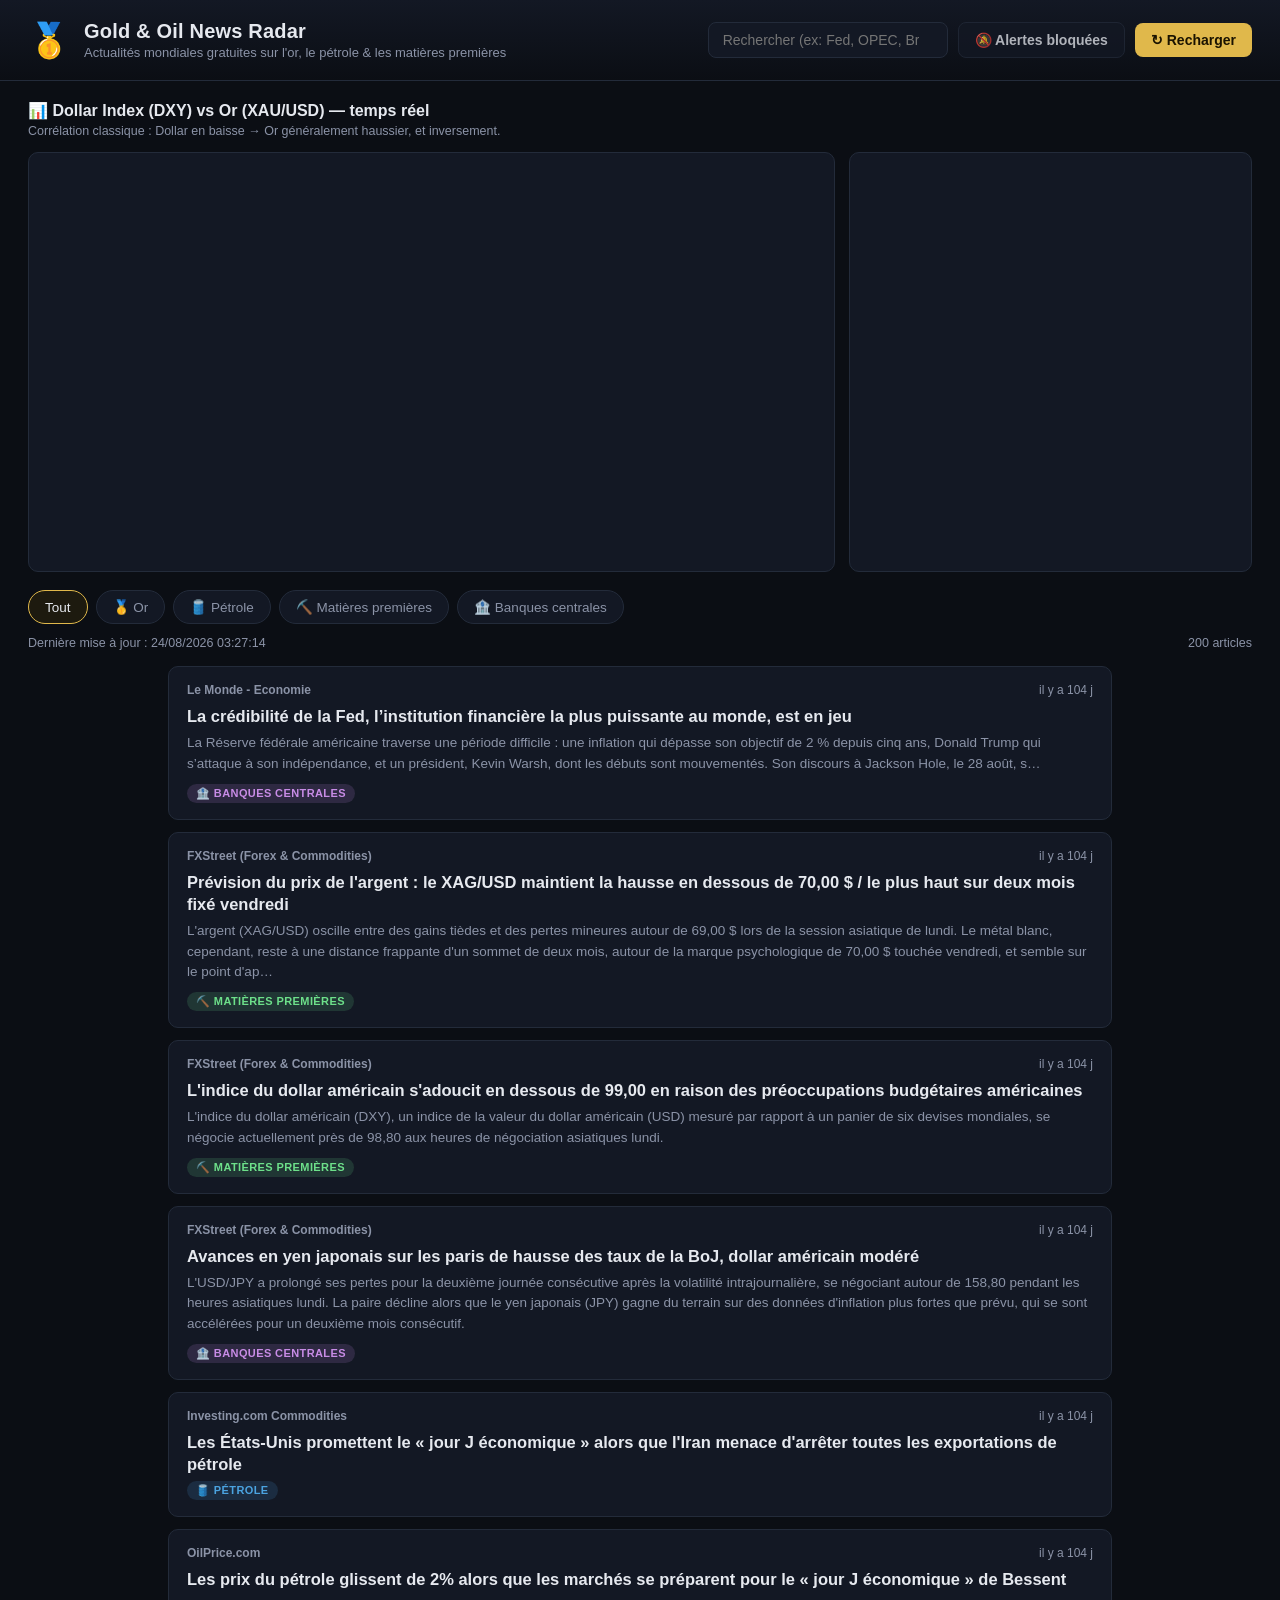
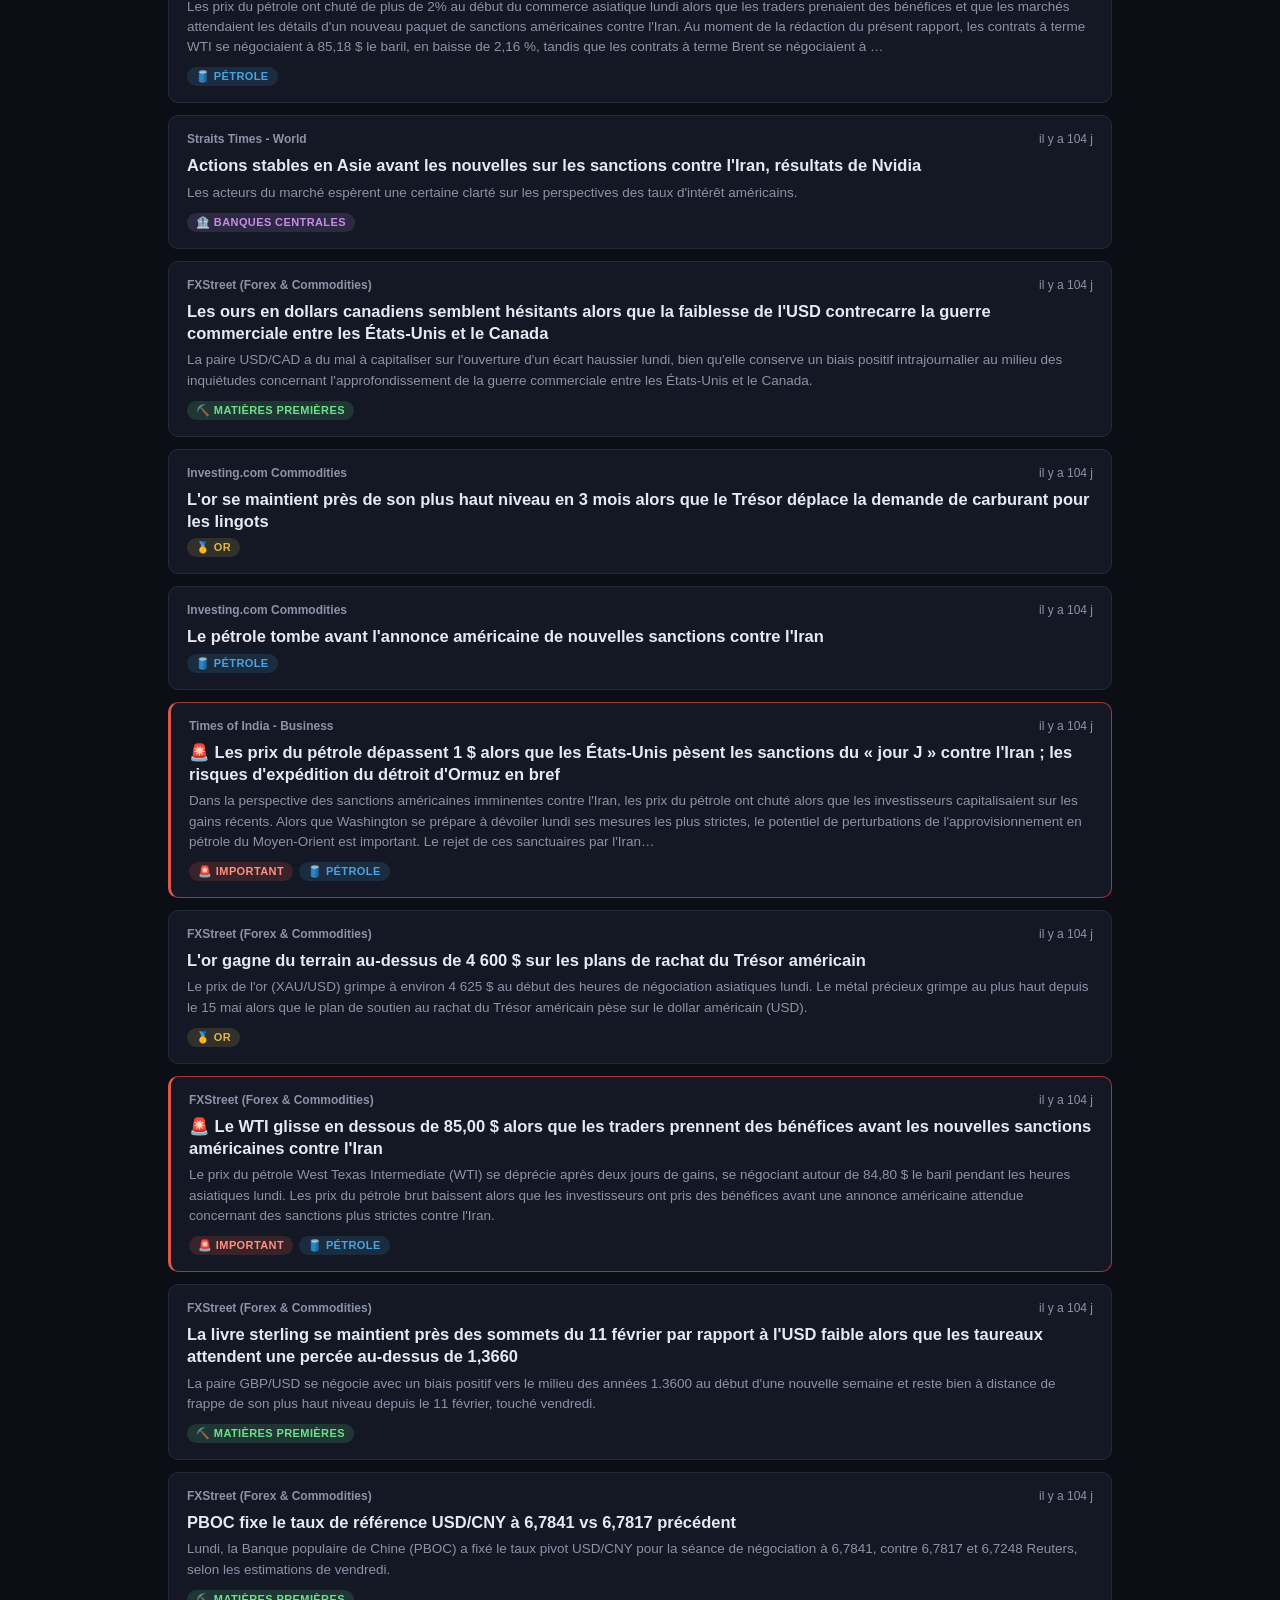
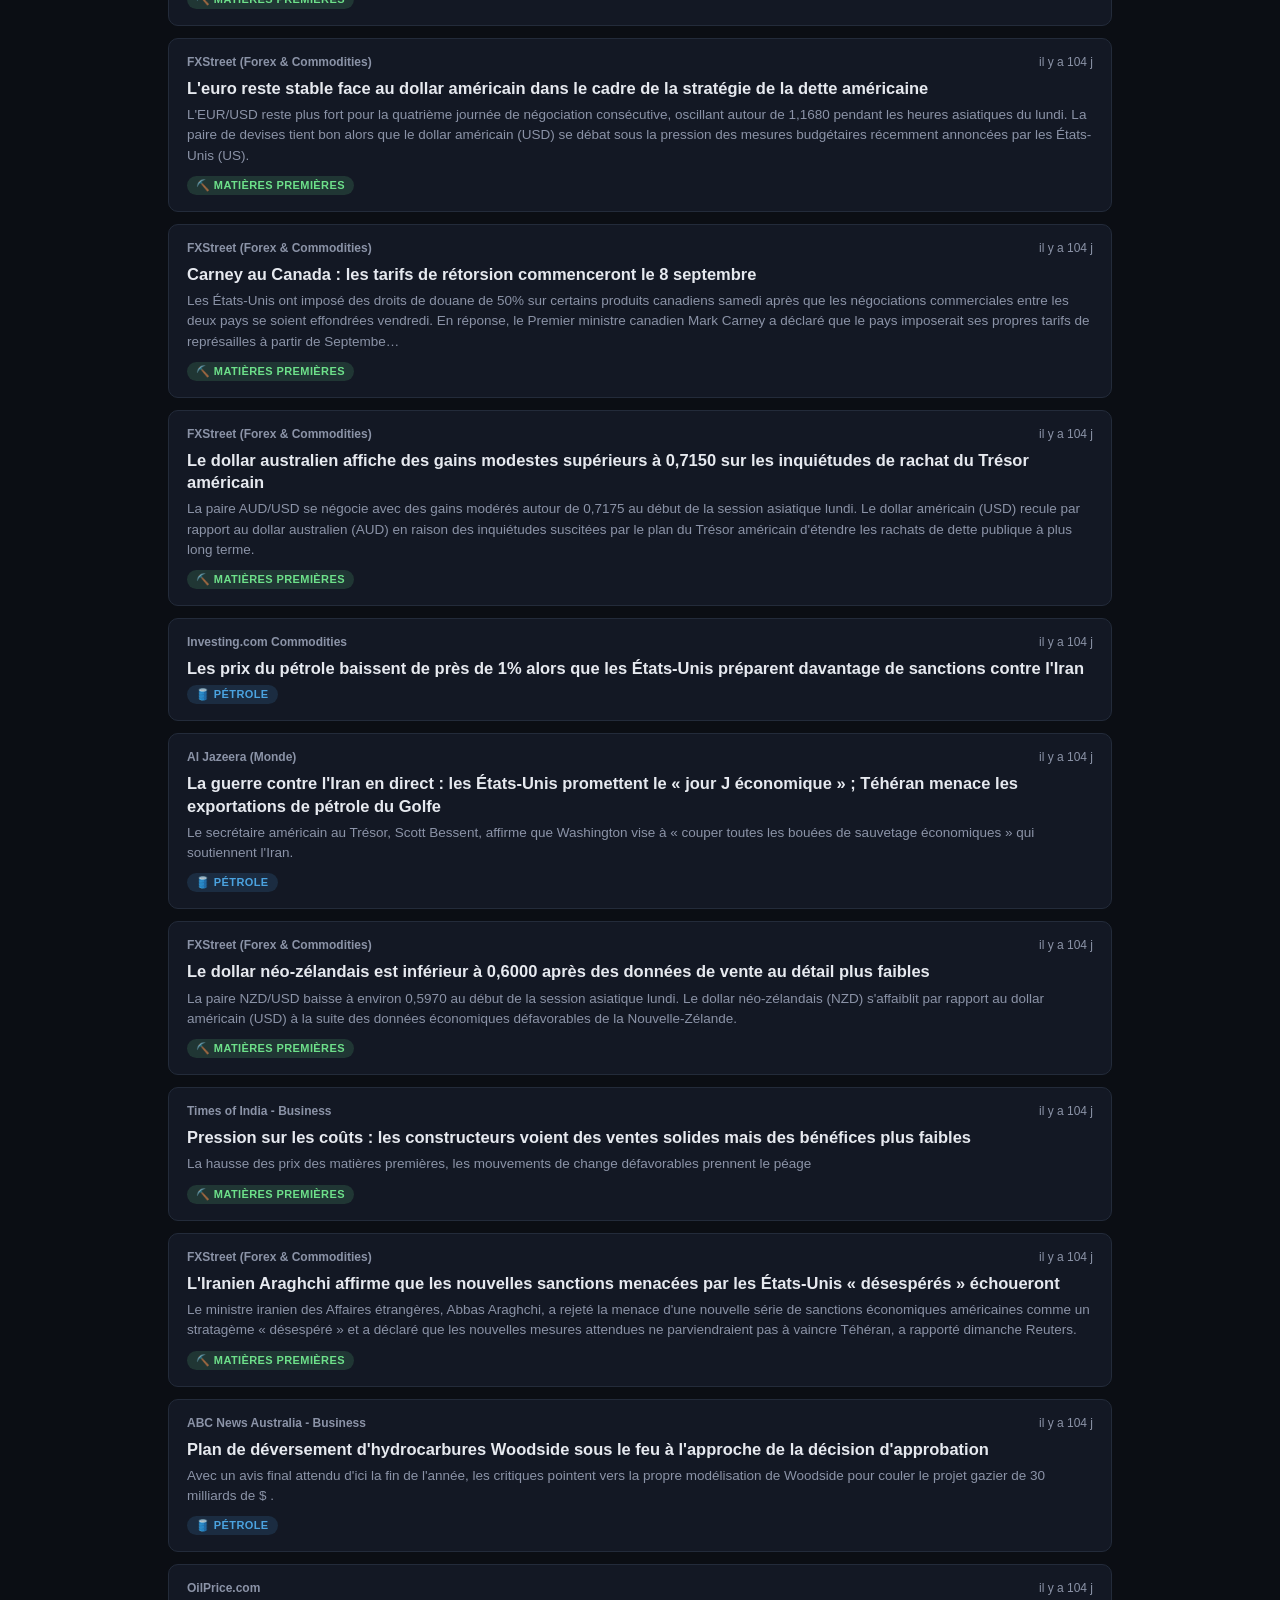
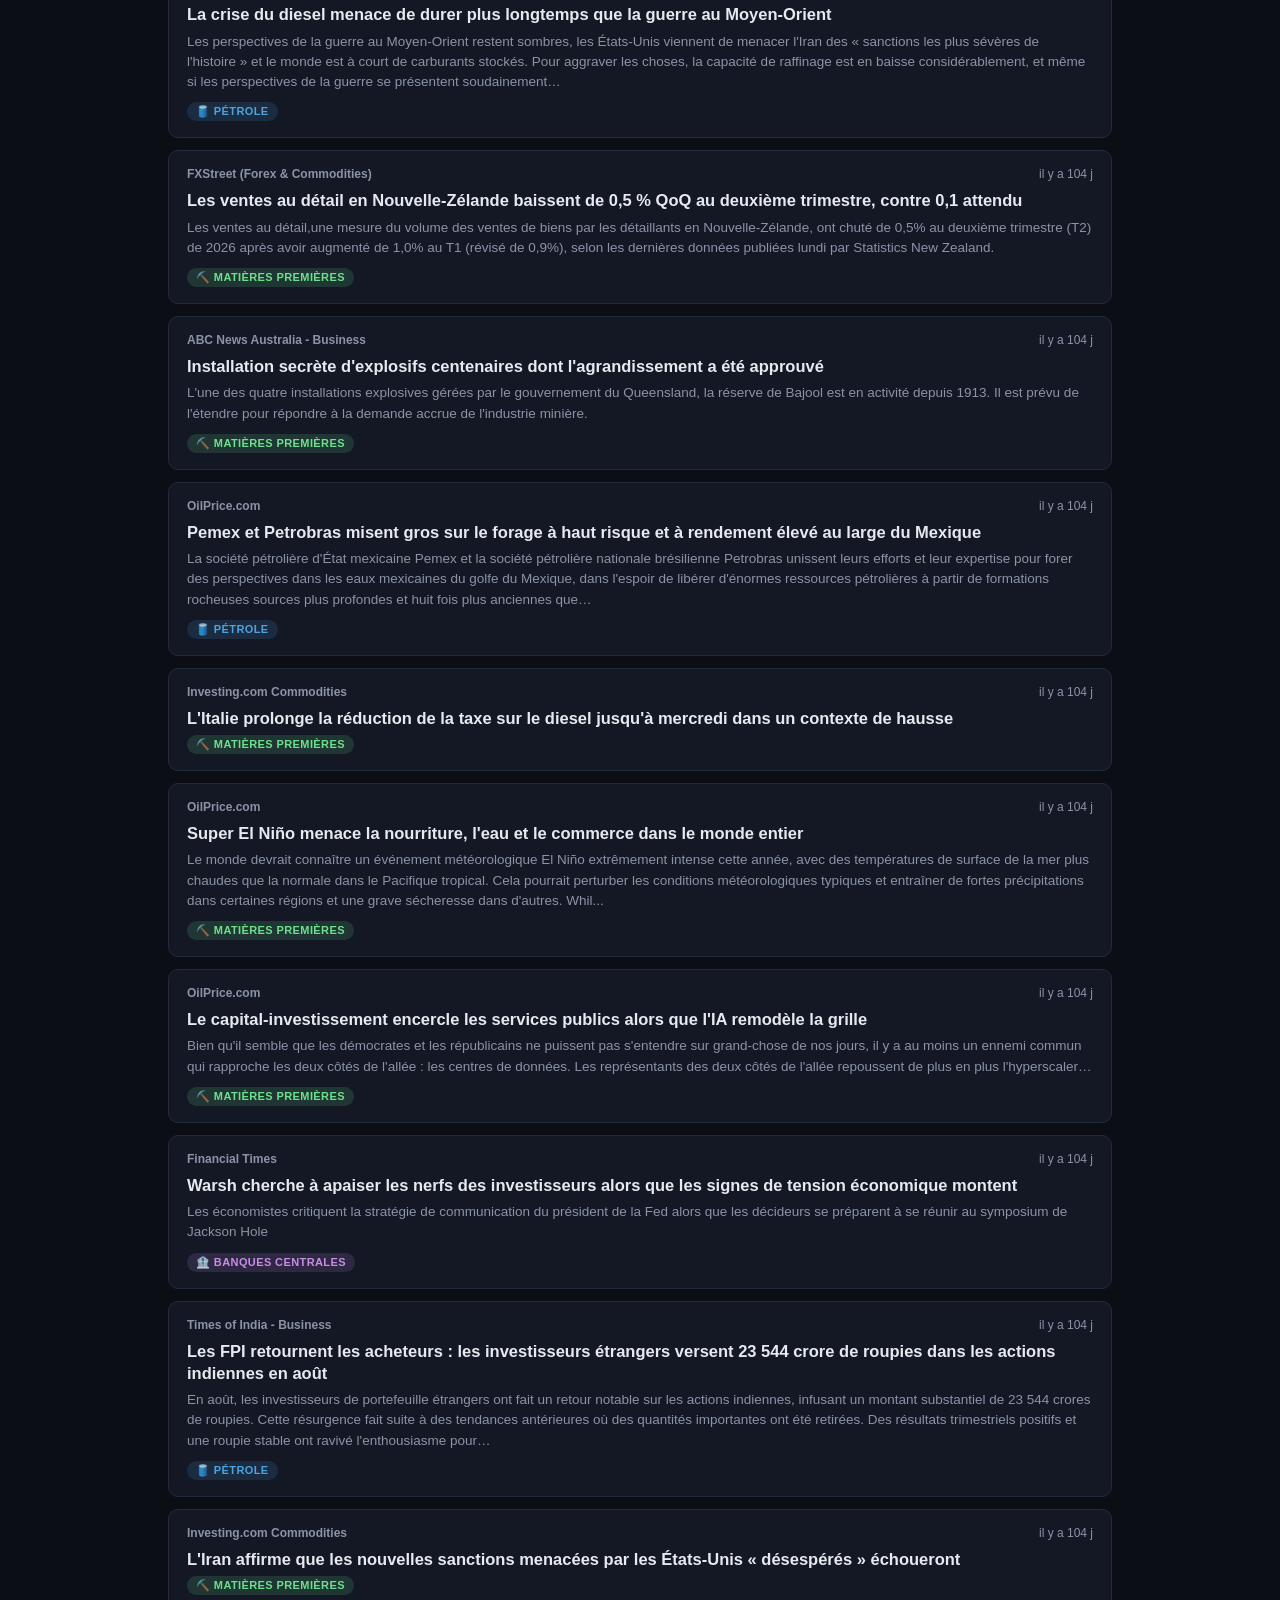
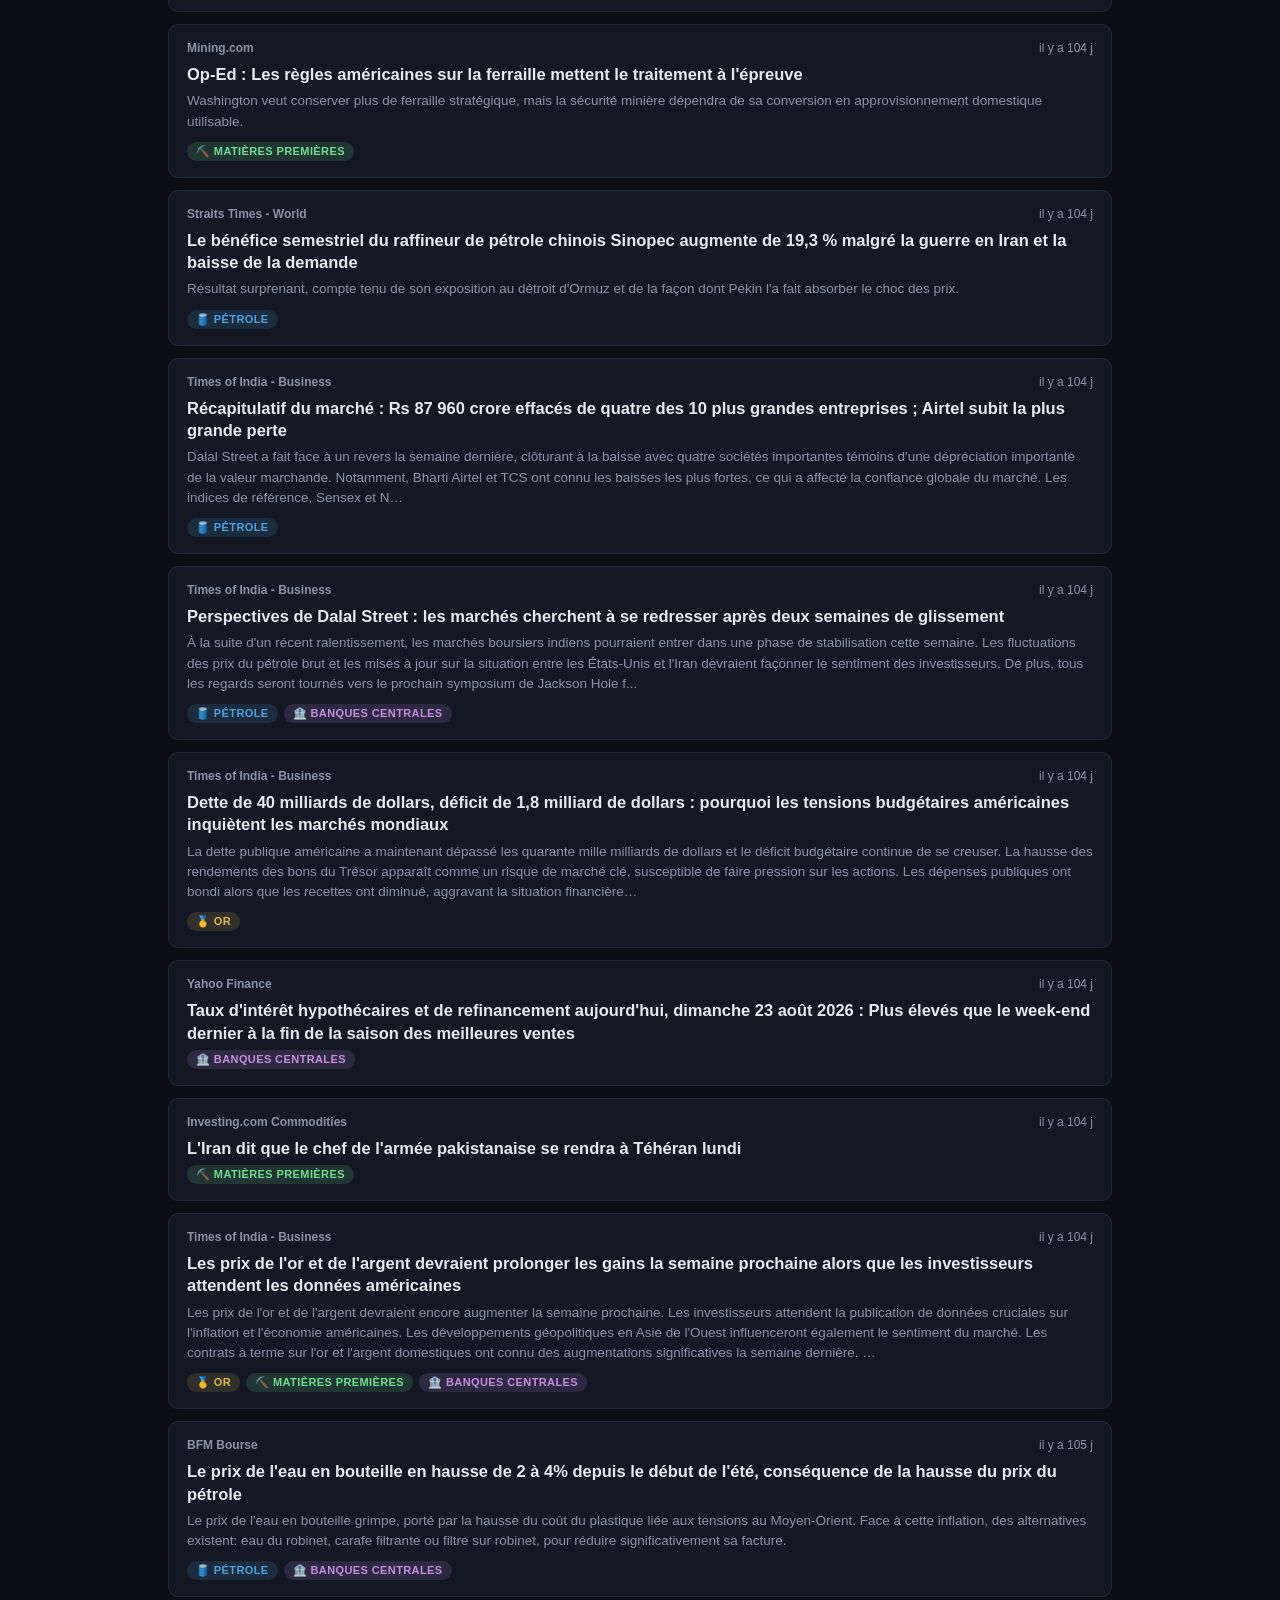
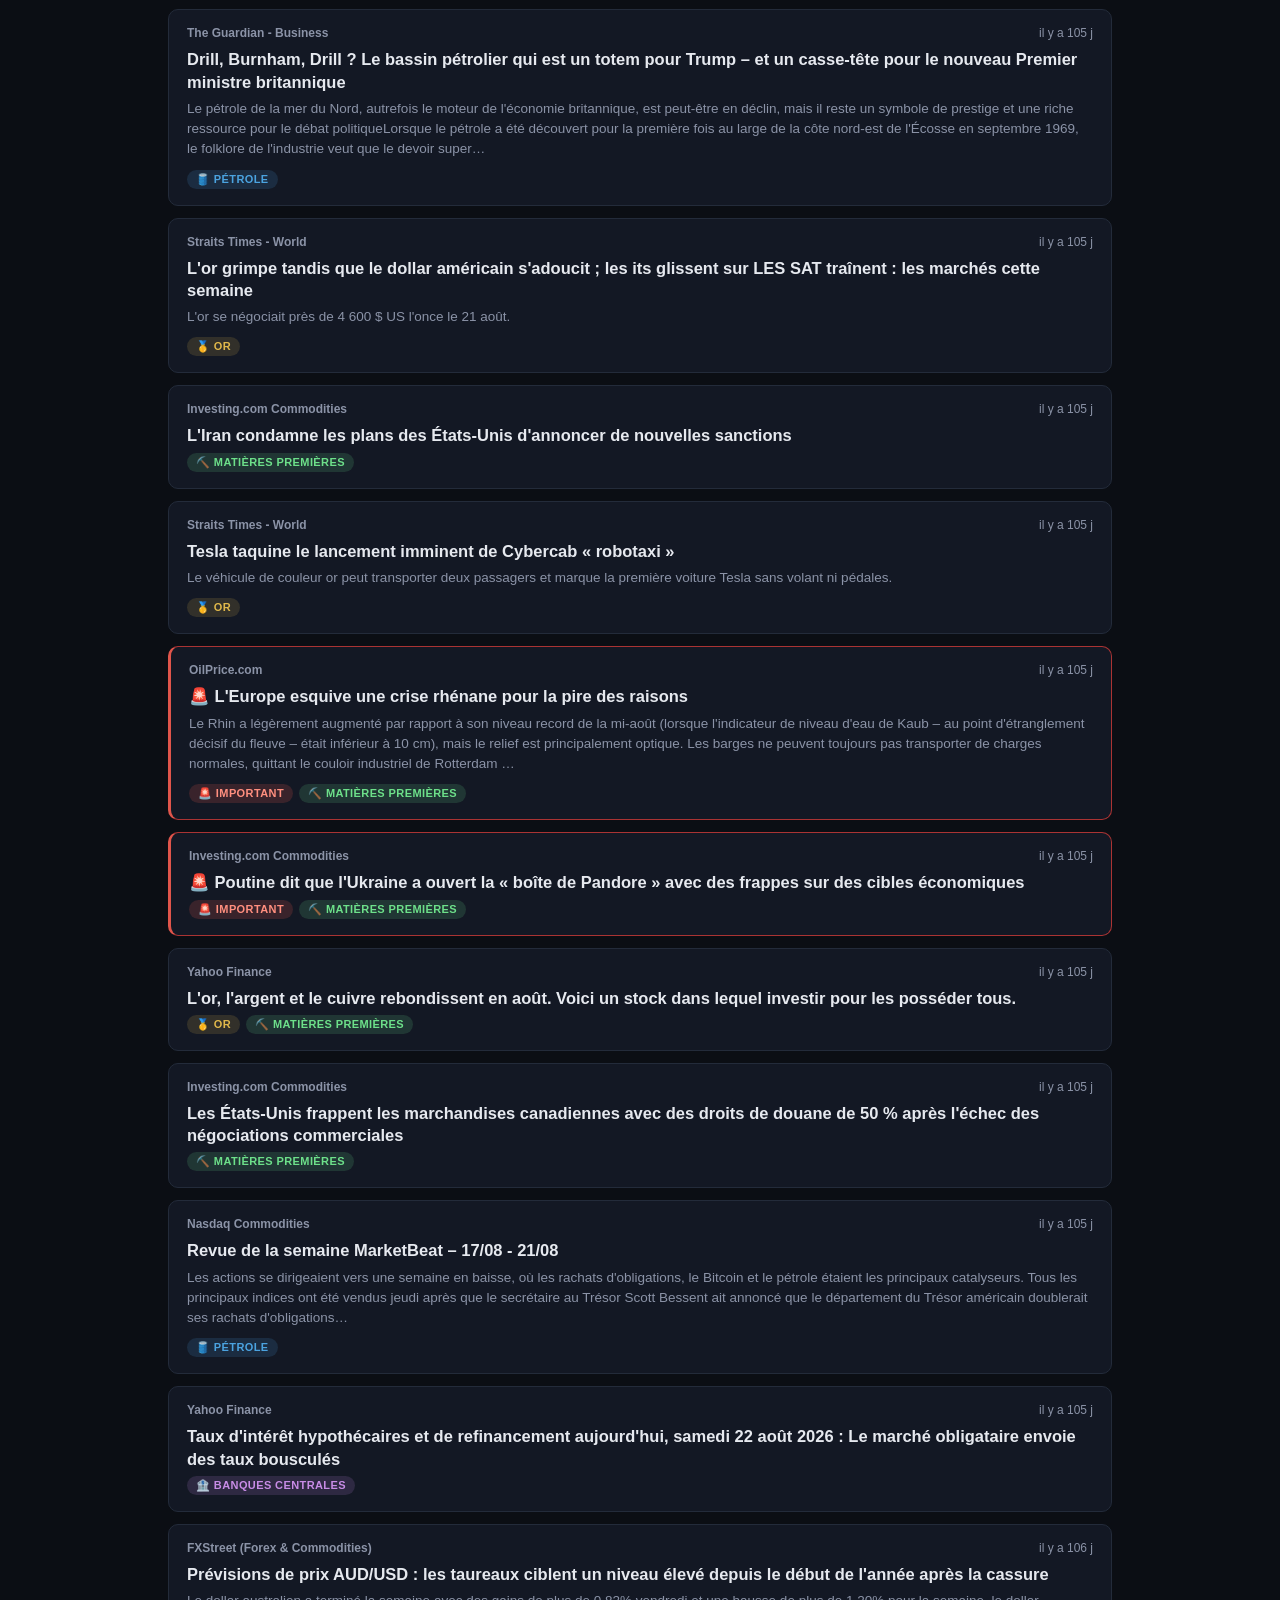
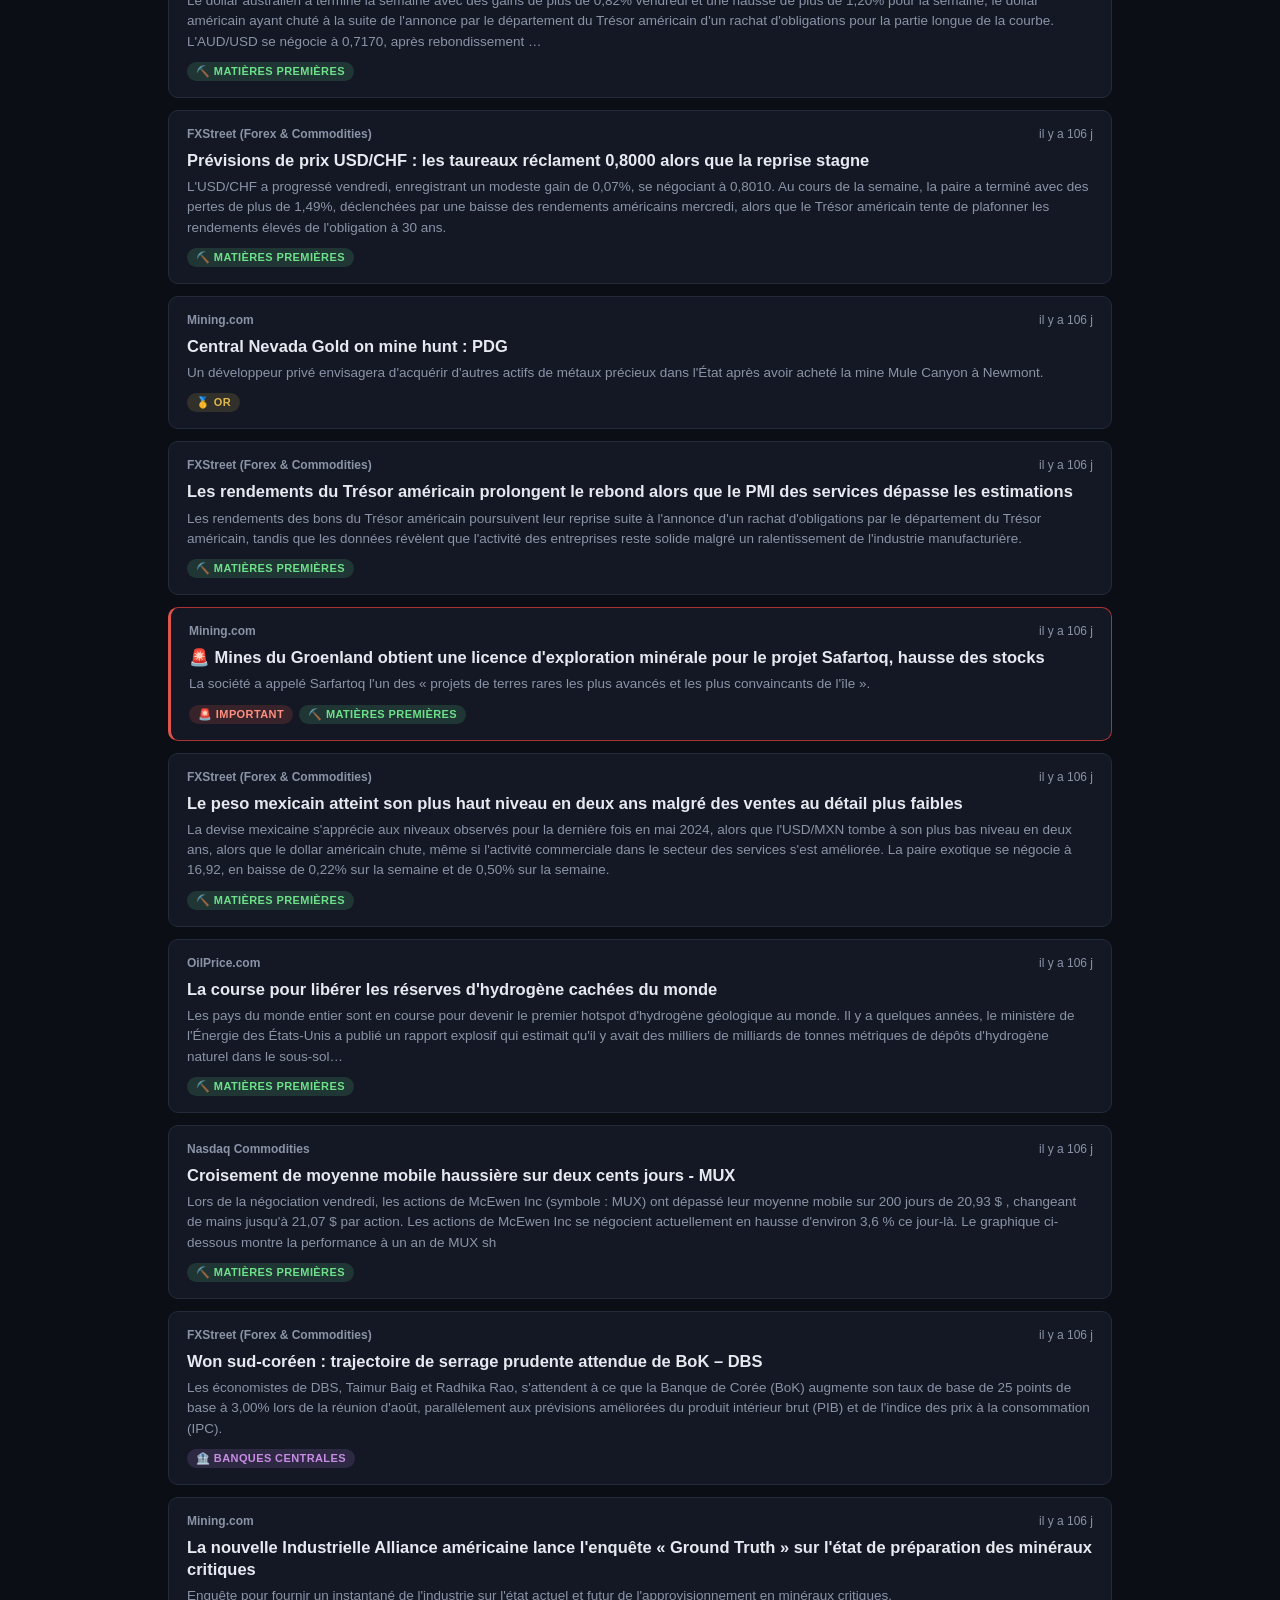
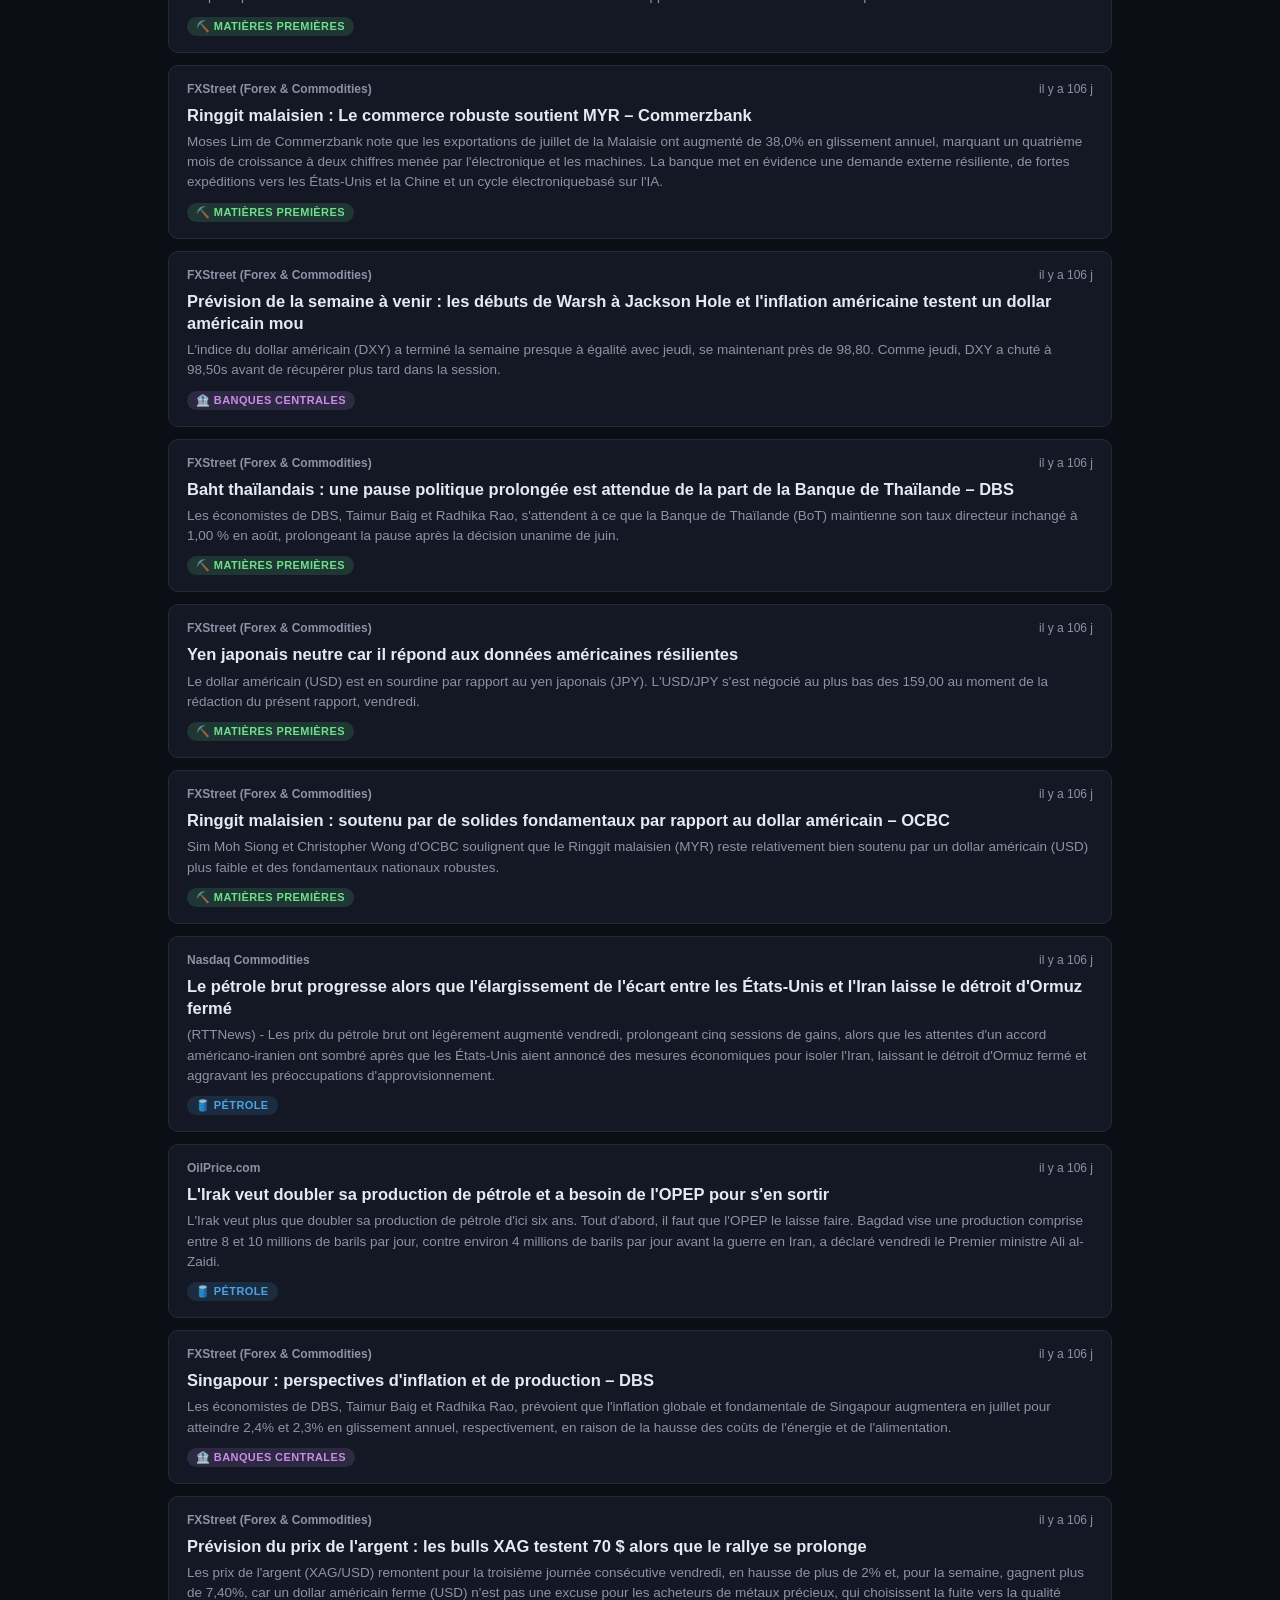
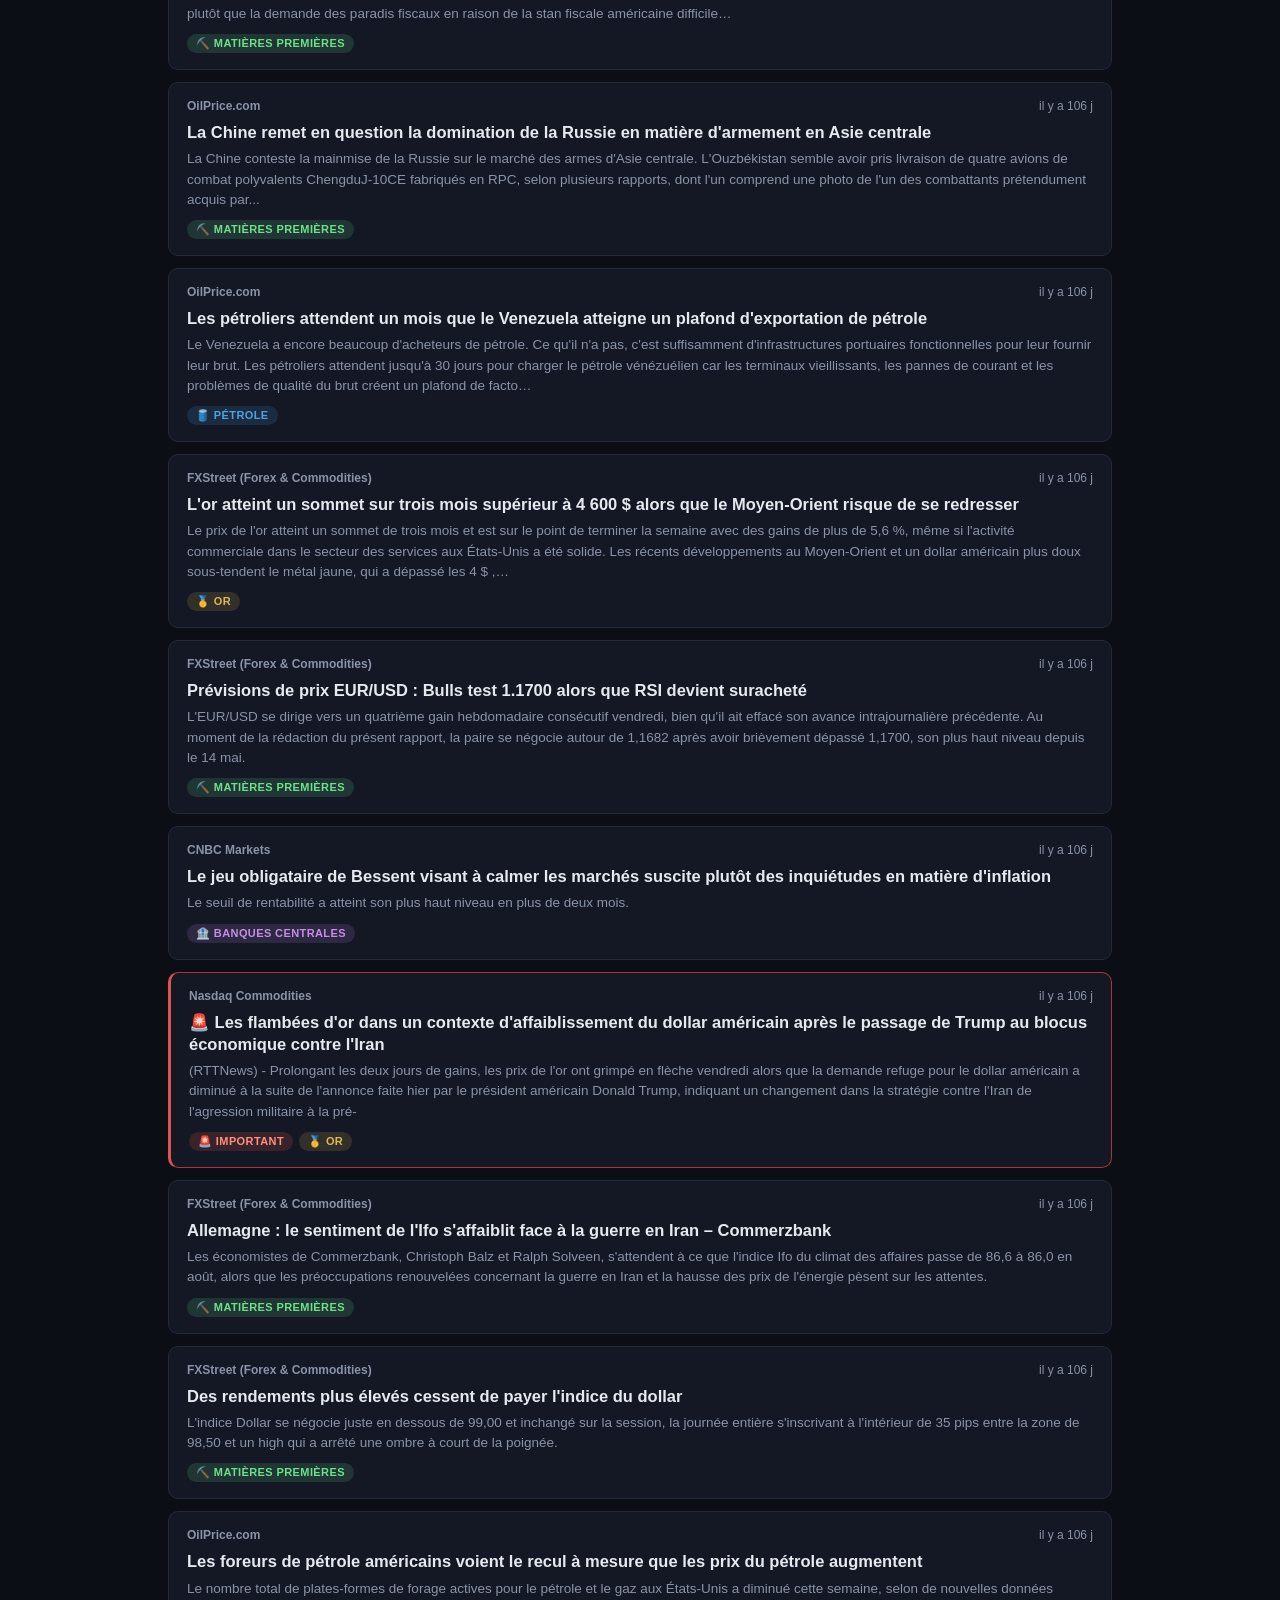
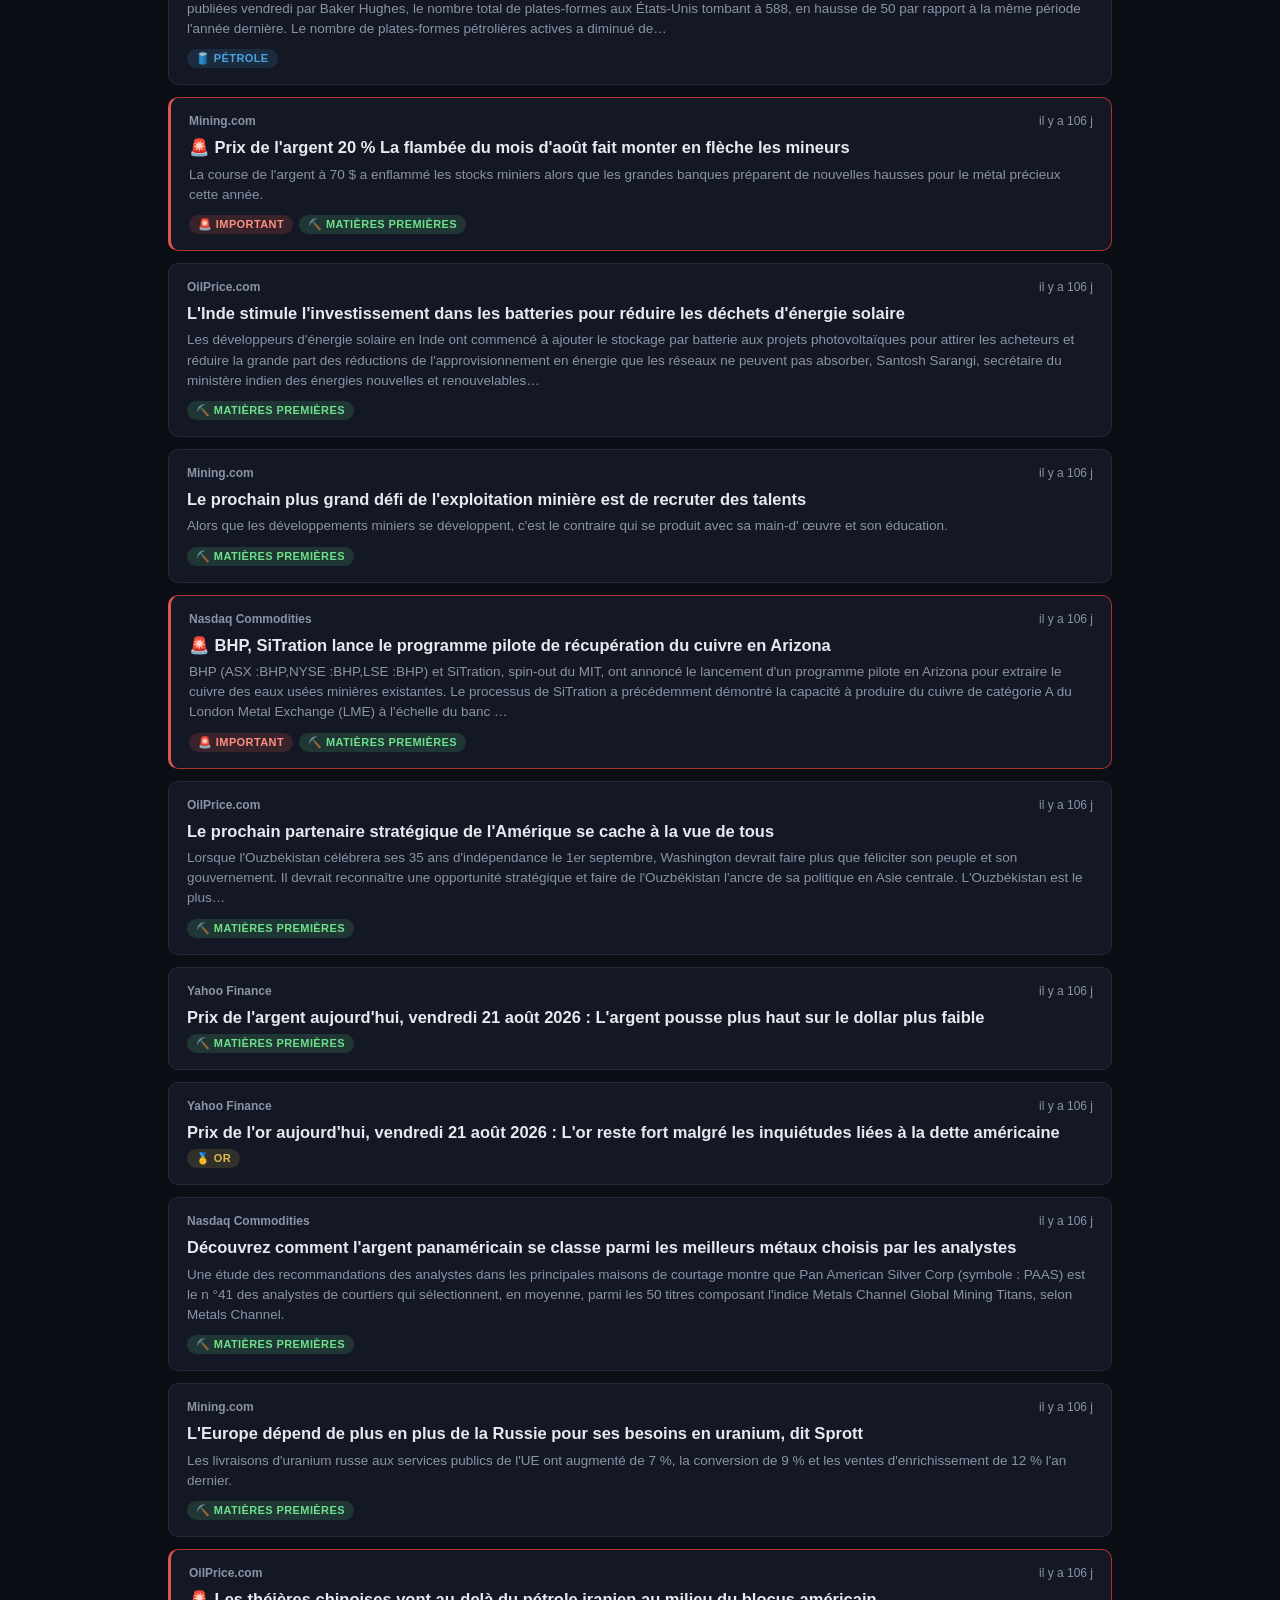
==== commit 72d59cad: "Rafraîchissement toutes les 5 min + détection et pop-up des infos très importantes (taux, OPEP, géop" ====
--- a/docs/index.html
+++ b/docs/index.html
@@ -17,9 +17,12 @@
     </div>
     <div class="controls">
       <input id="search" type="search" placeholder="Rechercher (ex: Fed, OPEC, Brent...)">
+      <button id="alert-btn" title="Recevoir une notification pour les infos très importantes">🔔 Activer les alertes</button>
       <button id="refresh-btn" title="Recharger les dernières données">↻ Recharger</button>
     </div>
   </header>
+
+  <div id="toast-container" class="toast-container"></div>
 
   <section class="market-pulse">
     <div class="market-pulse-header">
@@ -99,7 +102,7 @@
   </main>
 
   <footer>
-    <p>Site statique hébergé sur GitHub Pages — mis à jour automatiquement toutes les 15 minutes par GitHub Actions, sans dépendre d'un ordinateur allumé. ~28 sources gratuites : agences officielles (Fed, BCE, Bank of England, EIA) et journaux mondiaux (OilPrice, FXStreet, Investing.com, Mining.com, Nasdaq, MarketWatch, CNBC, Yahoo Finance, Guardian, Sky News, Financial Times, SCMP, Times of India, Deutsche Welle, ABC Australia, Straits Times, Al Jazeera, BFM Bourse, Le Figaro, Le Monde...).</p>
+    <p>Site statique hébergé sur GitHub Pages — mis à jour automatiquement toutes les 5 minutes par GitHub Actions, sans dépendre d'un ordinateur allumé. ~28 sources gratuites : agences officielles (Fed, BCE, Bank of England, EIA) et journaux mondiaux (OilPrice, FXStreet, Investing.com, Mining.com, Nasdaq, MarketWatch, CNBC, Yahoo Finance, Guardian, Sky News, Financial Times, SCMP, Times of India, Deutsche Welle, ABC Australia, Straits Times, Al Jazeera, BFM Bourse, Le Figaro, Le Monde...). Active les alertes pour être notifié des infos à fort impact (décisions de taux, annonces OPEP, événements géopolitiques majeurs).</p>
   </footer>
 
   <script src="app.js"></script>
--- a/docs/style.css
+++ b/docs/style.css
@@ -66,6 +66,59 @@
 #refresh-btn:hover { filter: brightness(1.08); }
 #refresh-btn.spinning { opacity: 0.6; pointer-events: none; }
 
+#alert-btn {
+  background: var(--bg-elevated);
+  border: 1px solid var(--border);
+  color: var(--text);
+  font-weight: 600;
+  padding: 9px 16px;
+  border-radius: 8px;
+  cursor: pointer;
+  font-size: 14px;
+}
+#alert-btn:hover:not(:disabled) { border-color: var(--accent-gold); }
+#alert-btn:disabled { cursor: default; opacity: 0.75; }
+
+.toast-container {
+  position: fixed;
+  bottom: 20px;
+  right: 20px;
+  z-index: 1000;
+  display: flex;
+  flex-direction: column;
+  gap: 10px;
+  max-width: 360px;
+}
+.toast {
+  background: #1f1410;
+  border: 1px solid #a33;
+  border-left: 4px solid #e0554b;
+  border-radius: 10px;
+  padding: 12px 34px 12px 14px;
+  position: relative;
+  box-shadow: 0 8px 24px rgba(0,0,0,0.4);
+  animation: toast-in 0.2s ease-out;
+}
+@keyframes toast-in {
+  from { transform: translateX(20px); opacity: 0; }
+  to { transform: translateX(0); opacity: 1; }
+}
+.toast-header { font-size: 11px; font-weight: 700; color: #ff8f7f; text-transform: uppercase; margin-bottom: 4px; }
+.toast-title { color: var(--text); font-size: 13.5px; font-weight: 600; text-decoration: none; line-height: 1.35; }
+.toast-title:hover { text-decoration: underline; }
+.toast-close {
+  position: absolute;
+  top: 6px;
+  right: 8px;
+  background: none;
+  border: none;
+  color: var(--text-muted);
+  font-size: 18px;
+  cursor: pointer;
+  line-height: 1;
+}
+.toast-close:hover { color: var(--text); }
+
 .market-pulse {
   padding: 20px 28px 4px;
   max-width: 1300px;
@@ -148,6 +201,7 @@
   transition: background 0.15s ease, transform 0.15s ease;
 }
 .card:hover { background: var(--card-hover); }
+.card-important { border-color: #a33; border-left: 3px solid #e0554b; }
 
 .card-top {
   display: flex;
@@ -176,6 +230,7 @@
   text-transform: uppercase;
   letter-spacing: 0.4px;
 }
+.badge.important { background: rgba(224,85,75,0.18); color: #ff8f7f; }
 .badge.or { background: rgba(224,184,75,0.15); color: var(--accent-gold); }
 .badge.petrole { background: rgba(75,163,224,0.15); color: var(--accent-oil); }
 .badge.matieres-premieres { background: rgba(109,224,138,0.15); color: var(--accent-commodity); }
@@ -192,4 +247,5 @@
   .topbar { padding: 16px; }
   #search { min-width: 0; flex: 1; }
   .tabs, .status-bar, .feed-list { padding-left: 16px; padding-right: 16px; }
-}
+  .toast-container { left: 16px; right: 16px; bottom: 16px; max-width: none; }
+}
